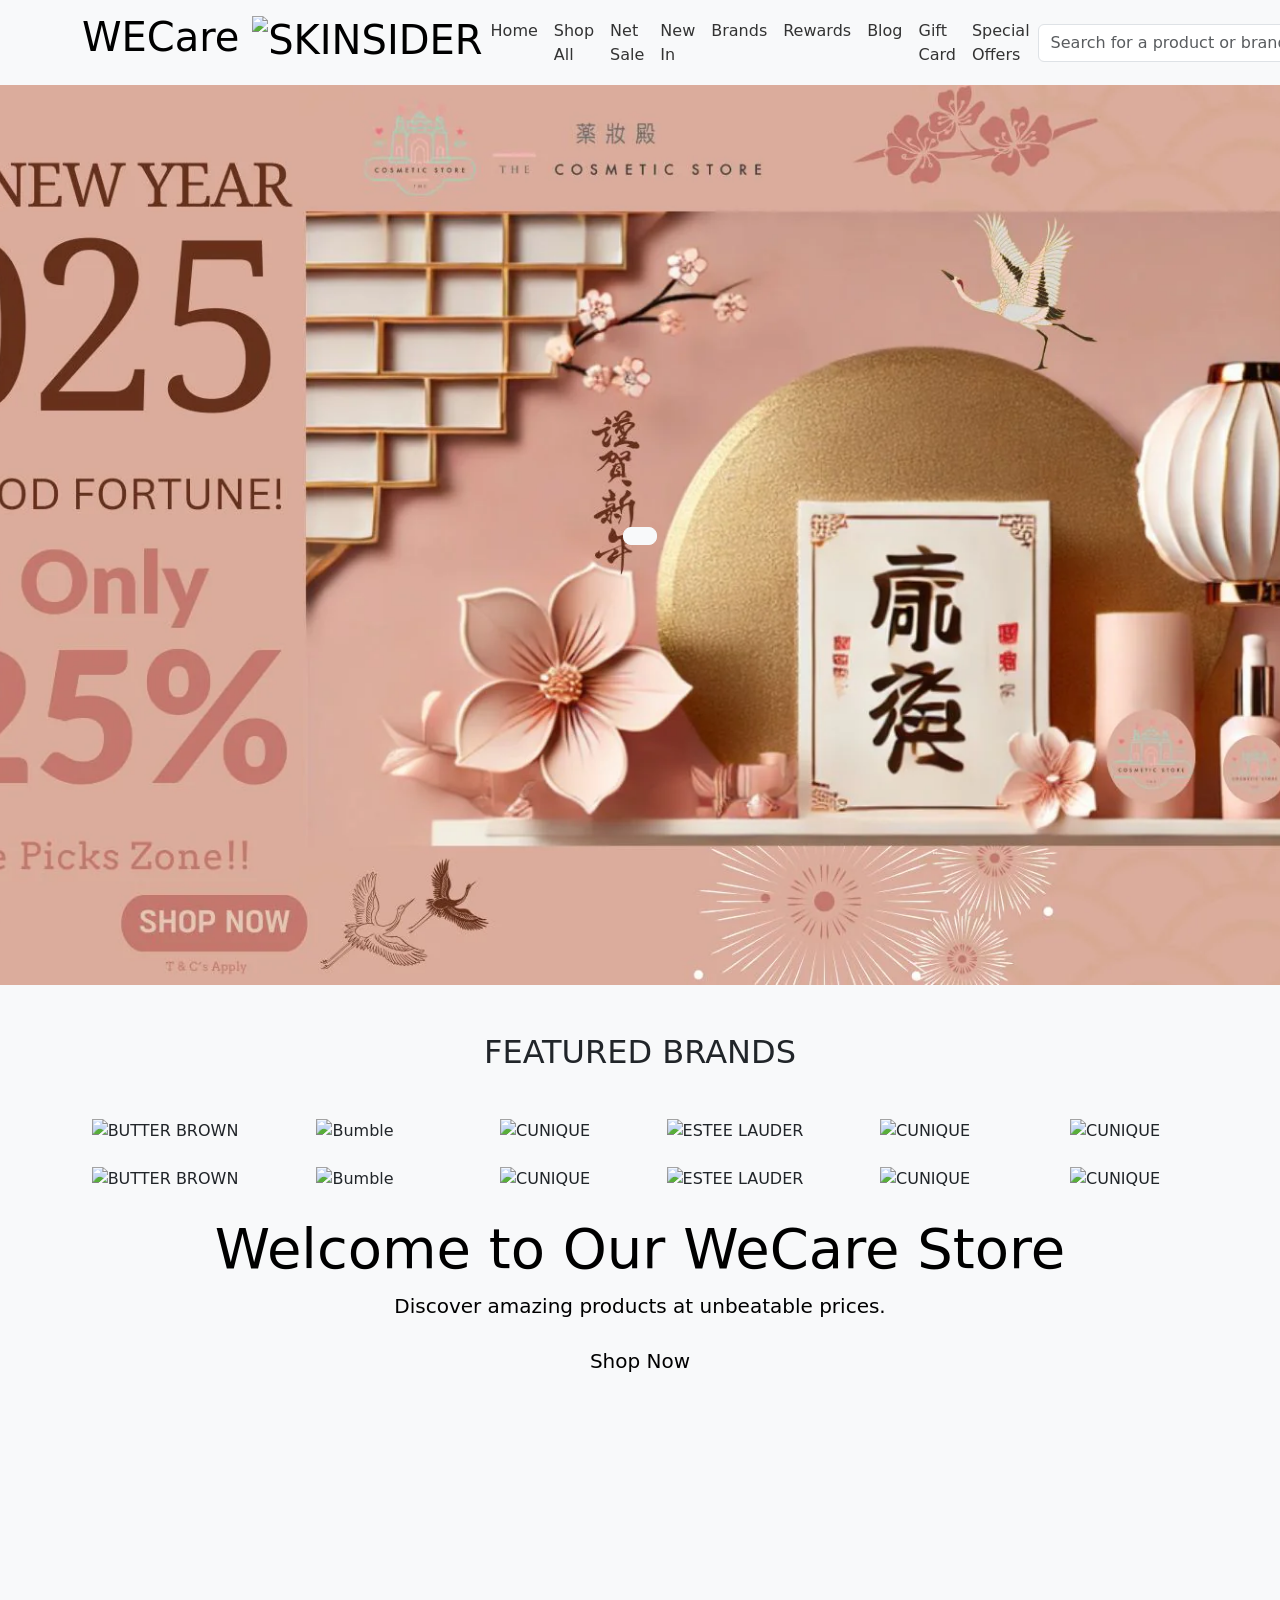
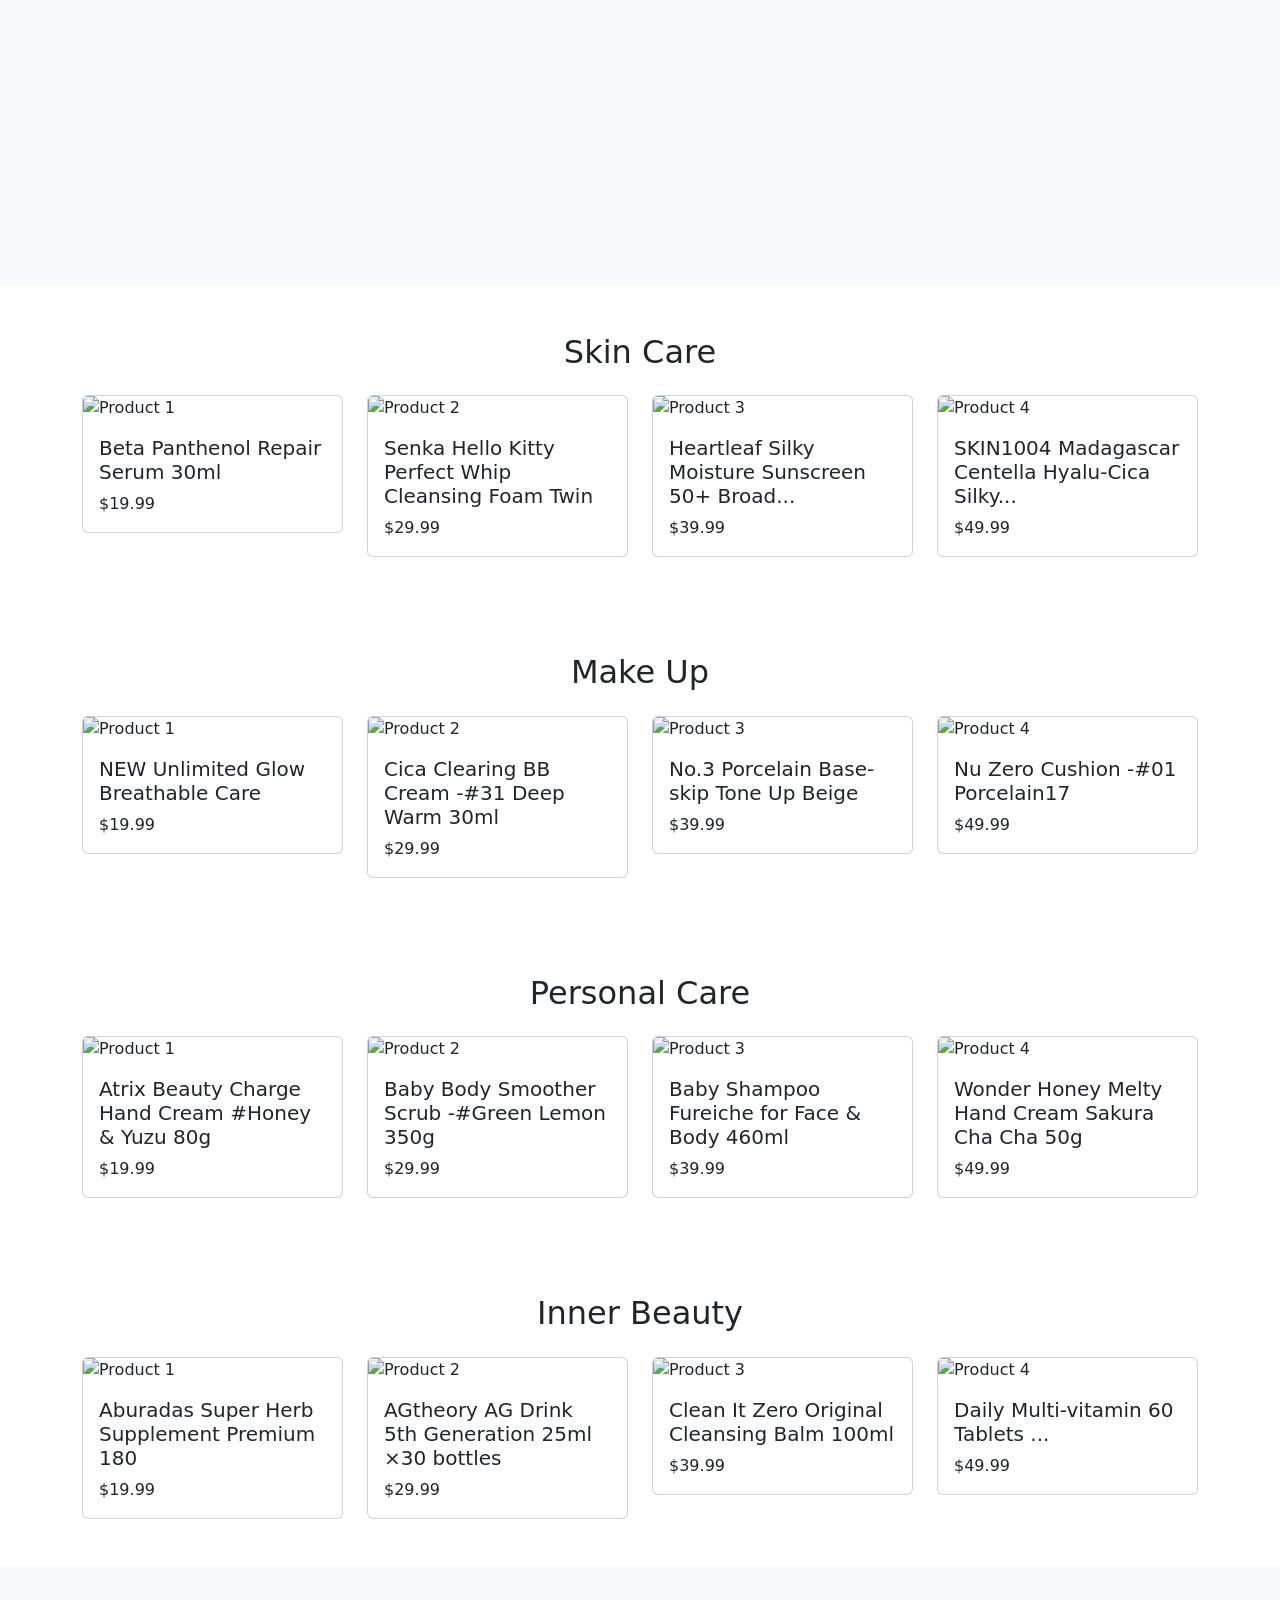
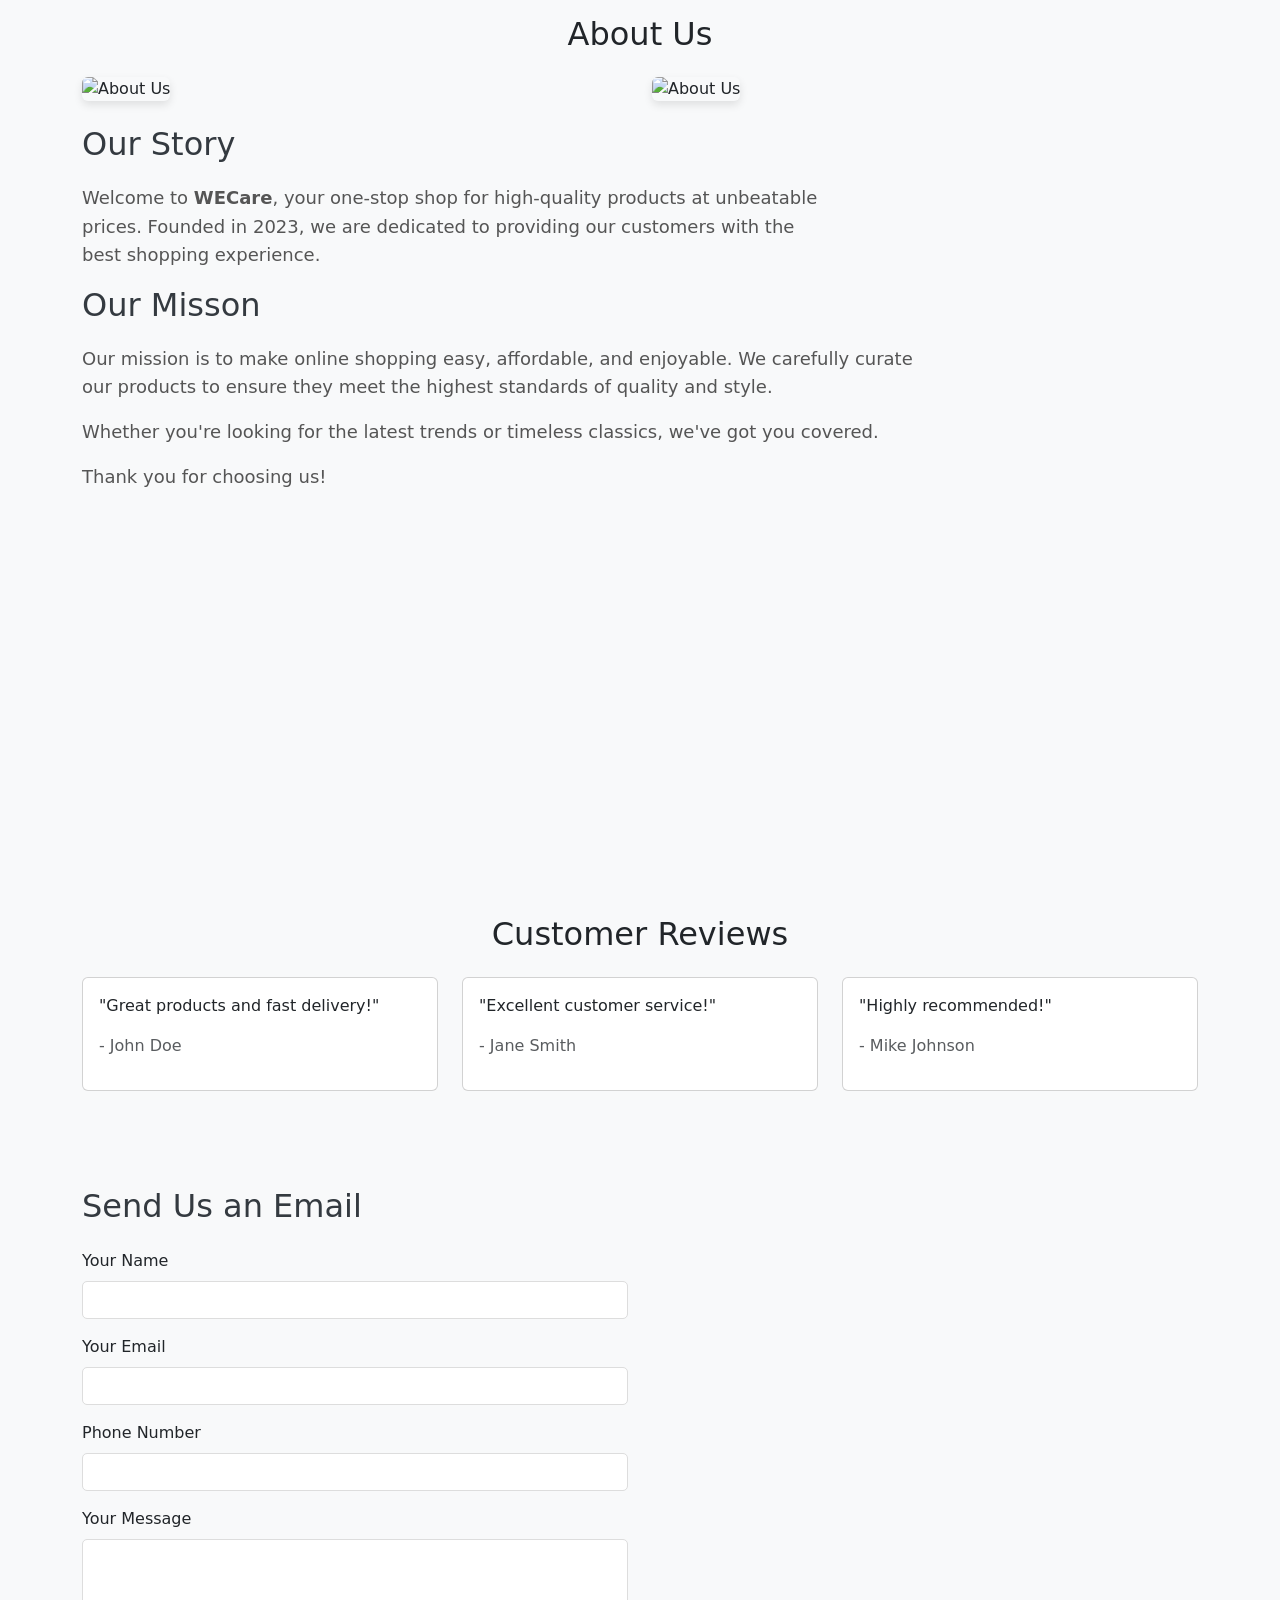
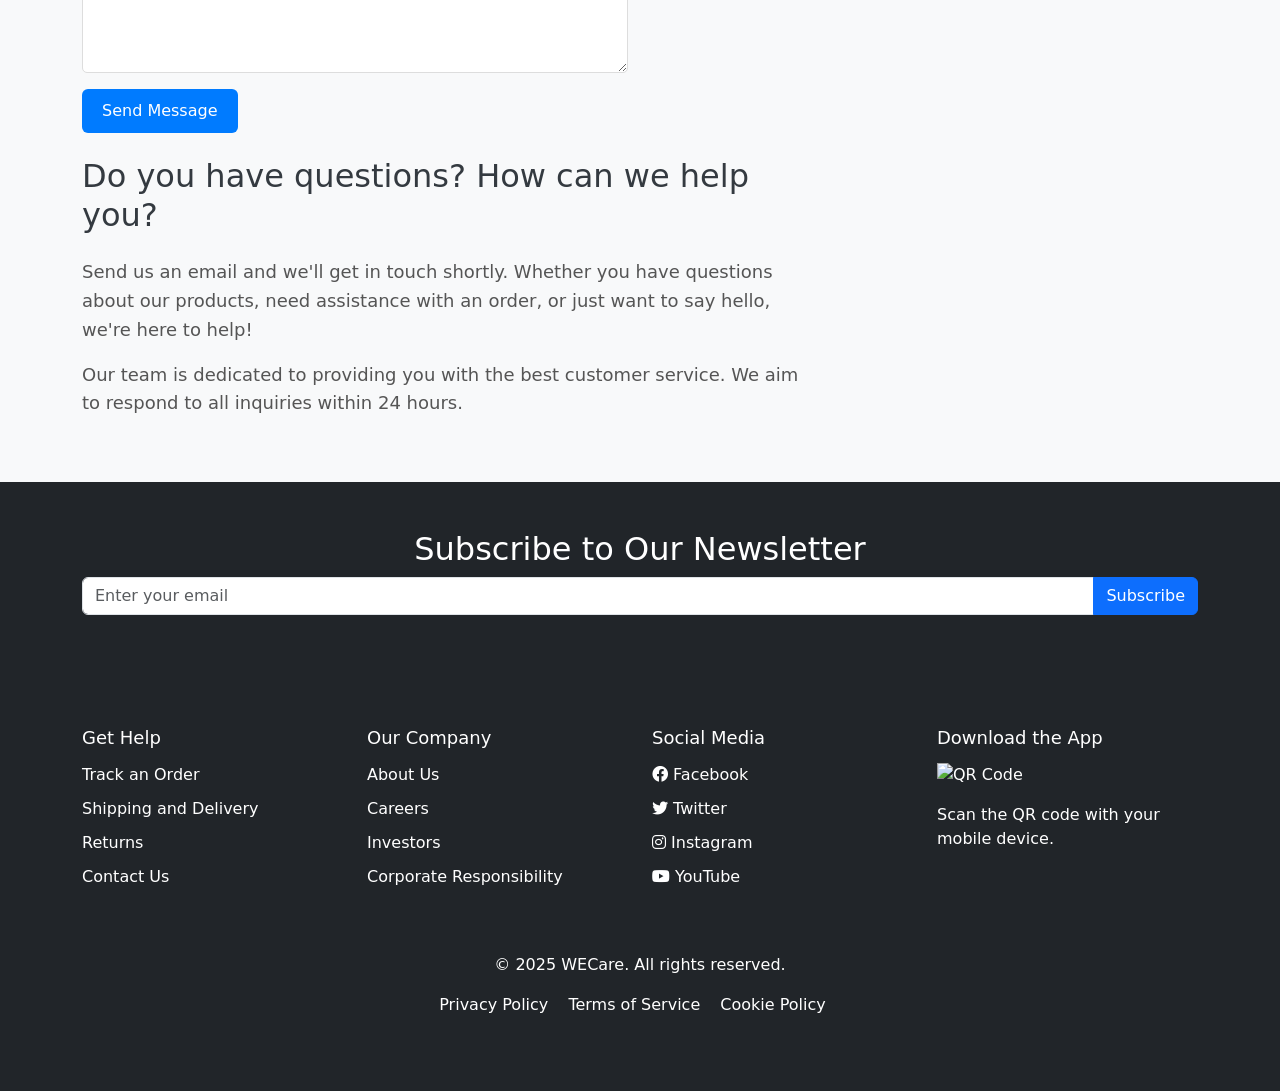
==== index.html @ 9895b782 "Bootsrap Practoce" ====
<!DOCTYPE html>
<html lang="en">
  <head>
    <meta charset="UTF-8" />
    <meta name="viewport" content="width=device-width, initial-scale=1.0" />
    <title>Home - WeCare</title>
    <!-- Bootstrap CSS -->
    <link
      href="https://cdn.jsdelivr.net/npm/bootstrap@5.3.0/dist/css/bootstrap.min.css"
      rel="stylesheet"
    />
    <link
      href="https://cdnjs.cloudflare.com/ajax/libs/font-awesome/6.0.0-beta3/css/all.min.css"
      rel="stylesheet"
    />
    <link rel="stylesheet" href="./CSS/style.css" />

    <!-- Facebook Metadata -->
    <meta property="og:title" content="WECare Website" />
    <meta
      property="og:description"
      content="Your one-stop shop for amazing products!"
    />
    <meta
      property="og:image"
      content="https://static.vecteezy.com/system/resources/previews/042/148/655/non_2x/facebook-logo-facebook-social-media-icon-free-png.png"
    />
    <meta
      property="og:url"
      content="https://www.facebook.com/share/1AniCqsj6q/?mibextid=wwXIfr"
    />
    <meta property="og:type" content="website" />

    <!-- Twitter Metadata -->
    <meta name="twitter:card" content="summary_large_image" />
    <meta name="twitter:title" content="WECare Website" />
    <meta
      name="twitter:description"
      content="Your one-stop shop for amazing products!"
    />
    <meta
      name="twitter:image"
      content="https://static.vecteezy.com/system/resources/previews/016/716/467/non_2x/twitter-icon-free-png.png"
    />
    <meta name="twitter:site" content="@YourTwitterHandle" />

    <!-- Telegram Metadata -->
    <meta name="telegram:title" content="WECare Website" />
    <meta
      name="telegram:description"
      content="Your one-stop shop for amazing products!"
    />
    <meta
      name="telegram:image"
      content="https://download.logo.wine/logo/Telegram_(software)/Telegram_(software)-Logo.wine.png"
    />

    <style>
      .brand-logo img{
        display: flex;
        justify-content: center;
        align-items: center;
        height: 100%;
      }
    
    </style>
  </head>

  <body>
    <!-- Navbar -->
    <nav class="navbar navbar-expand-lg navbar-light bg-light">
      <div class="container">
        <!-- Logo -->
        <a class="navbar-brand" href="./index.html">
          <h1>
            WECare
            <img
              src="https://png.pngtree.com/template/20191030/ourmid/pngtree-natural-treatment-beauty-logo-image_320310.jpg"
              alt="SKINSIDER"
              height="40"
            />
          </h1>
        </a>

        <!--  Button -->
        <button
          class="navbar-toggler"
          type="button"
          data-bs-toggle="collapse"
          data-bs-target="#navbarNav"
        >
          <span class="navbar-toggler-icon"></span>
        </button>

        <!-- Nav Links and Search Bar -->
        <div class="collapse navbar-collapse" id="navbarNav">
          <ul class="navbar-nav me-auto">
            <li class="nav-item">
              <a class="nav-link" href="/index.html">Home</a>
            </li>
            <li class="nav-item">
              <a class="nav-link" href="./HTML/products.html">Shop All</a>
            </li>
            <li class="nav-item">
              <a class="nav-link" href="#">Net Sale</a>
            </li>
            <li class="nav-item">
              <a class="nav-link" href="#">New In</a>
            </li>
            <li class="nav-item">
              <a class="nav-link" href="#">Brands</a>
            </li>
            <li class="nav-item">
              <a class="nav-link" href="#">Rewards</a>
            </li>
            <li class="nav-item">
              <a class="nav-link" href="#">Blog</a>
            </li>
            <li class="nav-item">
              <a class="nav-link" href="#">Gift Card</a>
            </li>
            <li class="nav-item">
              <a class="nav-link" href="#">Special Offers</a>
            </li>
          </ul>

          <!-- Search Bar -->
          <form class="d-flex">
            <input
              class="form-control me-2"
              type="search"
              placeholder="Search for a product or brand..."
              aria-label="Search"
            />
            <button class="btn btn-outline-success" type="submit">
              <i class="fas fa-search"></i>
            </button>
          </form>
        </div>
      </div>
    </nav>

    <!-- Hero Section -->
    <section class="hero">
      <!-- Hero Content -->
      <div class="hero-content text-white text-center">
        <a href="/HTML/products.html" class="btn btn-light btn-lg"></a>
      </div>
    </section>
    <section class="featured-brands py-5">
      <div class="container">
        <!-- Section brand -->
        <div class="text-center mb-5">
          <h2>FEATURED BRANDS</h2>
        </div>
  
        <!-- Brand Logos  -->
        <div class="row">
          <!-- Brand 1 -->
          <div class="col-md-2 mb-4">
            <div class="brand-logo">
              <img src="https://m.localised.com/est_bobbi_brown_e3df034dbc.jpg?v=1690234371" class="img-fluid" alt="BUTTER BROWN">
            </div>
          </div>
  
          <!-- Brand 2 -->
          <div class="col-md-2 mb-4">
            <div class="brand-logo">
              <img src="https://m.localised.com/est_bumble_2b59192ff2.jpg?v=1690234371" class="img-fluid" alt="Bumble">
            </div>
          </div>
  
          <!-- Brand 3 -->
          <div class="col-md-2 mb-4">
            <div class="brand-logo">
              <img src="https://m.localised.com/este_clinique_8c58004276.jpg?v=1690234371" class="img-fluid" alt="CUNIQUE">
            </div>
          </div>
  
          <!-- Brand 4 -->
          <div class="col-md-2 mb-4">
            <div class="brand-logo">
              <img src="https://m.localised.com/este_mac_06129e26b6.jpg?v=1690234371" class="img-fluid" alt="ESTEE LAUDER">
            </div>
          </div>
          <!-- Brand 3 -->
          <div class="col-md-2 mb-4">
            <div class="brand-logo">
              <img src="https://m.localised.com/este_clinique_8c58004276.jpg?v=1690234371" class="img-fluid" alt="CUNIQUE">
            </div>
          </div>
          <!-- Brand 3 -->
          <div class="col-md-2 mb-4">
            <div class="brand-logo">
              <img src="https://m.localised.com/este_clinique_8c58004276.jpg?v=1690234371" class="img-fluid" alt="CUNIQUE">
            </div>
          </div>
      </div>

      <div class="row">
        <!-- Brand 1 -->
        <div class="col-md-2 mb-4">
          <div class="brand-logo">
            <img src="https://m.localised.com/est_bobbi_brown_e3df034dbc.jpg?v=1690234371" class="img-fluid" alt="BUTTER BROWN">
          </div>
        </div>

        <!-- Brand 2 -->
        <div class="col-md-2 mb-4">
          <div class="brand-logo">
            <img src="https://m.localised.com/est_bumble_2b59192ff2.jpg?v=1690234371" class="img-fluid" alt="Bumble">
          </div>
        </div>

        <!-- Brand 3 -->
        <div class="col-md-2 mb-4">
          <div class="brand-logo">
            <img src="https://m.localised.com/este_clinique_8c58004276.jpg?v=1690234371" class="img-fluid" alt="CUNIQUE">
          </div>
        </div>

        <!-- Brand 4 -->
        <div class="col-md-2 mb-4">
          <div class="brand-logo">
            <img src="https://m.localised.com/este_mac_06129e26b6.jpg?v=1690234371" class="img-fluid" alt="ESTEE LAUDER">
          </div>
        </div>
        
        <!-- Brand 3 -->
        <div class="col-md-2 mb-4">
          <div class="brand-logo">
            <img src="https://m.localised.com/este_clinique_8c58004276.jpg?v=1690234371" class="img-fluid" alt="CUNIQUE">
          </div>
        </div>
        <!-- Brand 3 -->
        <div class="col-md-2 mb-4">
          <div class="brand-logo">
            <img src="https://m.localised.com/este_clinique_8c58004276.jpg?v=1690234371" class="img-fluid" alt="CUNIQUE">
          </div>
        </div>
    </div>
    <div class="hero-content text-black text-center">
      <h1 class="display-4">Welcome to Our WeCare Store</h1>
      <p class="lead">Discover amazing products at unbeatable prices.</p>
      <a href="/HTML/products.html" class="btn btn-light btn-lg">Shop Now</a>
    </div>
      
    </section>
    <!-- Featured Products -->
    <section class="featured-products py-5">
      <div class="container">
        <h2 class="text-center mb-4">Skin Care</h2>
        <div class="row">
          <div class="col-md-3">
            <div class="card">
              <img
                src="https://thecosmeticstore.co.nz/cdn/shop/files/The-Cosmetic-Store-NZ-139---BETA-PANTHENOL-REPAIR-SERUM_large.jpg?v=1719035503"
                class="card-img-top"
                alt="Product 1"
              />
              <div class="card-body">
                <h5 class="card-title">Beta Panthenol Repair Serum 30ml</h5>
                <p class="card-text">$19.99</p>
              </div>
            </div>
          </div>
          <div class="col-md-3">
            <div class="card">
              <img
                src="https://thecosmeticstore.co.nz/cdn/shop/files/The-Cosmetic-Store-NZ-100--Goodal-Green-Tangerine-Vita-C-Dark-Spot-Care-Cream-50ml_large.jpg?v=1719023002"
                class="card-img-top"
                alt="Product 2"
              />
              <div class="card-body">
                <h5 class="card-title">
                  Senka Hello Kitty Perfect Whip Cleansing Foam Twin
                </h5>
                <p class="card-text">$29.99</p>
              </div>
            </div>
          </div>
          <div class="col-md-3">
            <div class="card">
              <img
                src="https://thecosmeticstore.co.nz/cdn/shop/files/The-Cosmetic-Store-nz-34--ANUA-HEARTLEAF-SILKY-MOISTURE-SUNSCREEN-50ml.jpg?v=1731467934"
                class="card-img-top"
                alt="Product 3"
              />
              <div class="card-body">
                <h5 class="card-title">
                  Heartleaf Silky Moisture Sunscreen 50+ Broad...
                </h5>
                <p class="card-text">$39.99</p>
              </div>
            </div>
          </div>
          <div class="col-md-3">
            <div class="card">
              <img
                src="https://thecosmeticstore.co.nz/cdn/shop/files/The-Cosmetic-Store-nz-95--SKIN1004-Madagascar-Centella-Hyalu-Cica-Silky-Fit-Sun-Stick-SPF50--Broad-Spectrum.jpg?v=1729773699"
                class="card-img-top"
                alt="Product 4"
              />
              <div class="card-body">
                <h5 class="card-title">
                  SKIN1004 Madagascar Centella Hyalu-Cica Silky...
                </h5>
                <p class="card-text">$49.99</p>
              </div>
            </div>
          </div>
        </div>
      </div>
    </section>

    <section class="featured-products py-5">
      <div class="container">
        <h2 class="text-center mb-4">Make Up</h2>
        <div class="row">
          <div class="col-md-3">
            <div class="card">
              <img
                src="https://thecosmeticstore.co.nz/cdn/shop/products/NEW-Unlimited-Glow.jpg?v=1657879408"
                class="card-img-top"
                alt="Product 1"
              />
              <div class="card-body">
                <h5 class="card-title">NEW Unlimited Glow Breathable Care</h5>
                <p class="card-text">$19.99</p>
              </div>
            </div>
          </div>
          <div class="col-md-3">
            <div class="card">
              <img
                src="https://thecosmeticstore.co.nz/cdn/shop/files/TheCosmeticStorenz_25_.PURITOSEOULCICACLEARINGBBCREAM-_31DEEPWARM.jpg?v=1728972206"
                class="card-img-top"
                alt="Product 2"
              />
              <div class="card-body">
                <h5 class="card-title">
                  Cica Clearing BB Cream -#31 Deep Warm 30ml
                </h5>
                <p class="card-text">$29.99</p>
              </div>
            </div>
          </div>
          <div class="col-md-3">
            <div class="card">
              <img
                src="https://thecosmeticstore.co.nz/cdn/shop/products/the-cosmetic-store-nzNUMBUZIN-No-3-Porcelain-Base-skip-Tone-Up-Beige.jpg?v=1709883410"
                class="card-img-top"
                alt="Product 3"
              />
              <div class="card-body">
                <h5 class="card-title">
                  No.3 Porcelain Base-skip Tone Up Beige
                </h5>
                <p class="card-text">$39.99</p>
              </div>
            </div>
          </div>
          <div class="col-md-3">
            <div class="card">
              <img
                src="https://thecosmeticstore.co.nz/cdn/shop/files/thecosmeticstorenzrom_ndNUZEROCUSHION_PINKBASE_02PURE21.jpg?v=1698646600"
                class="card-img-top"
                alt="Product 4"
              />
              <div class="card-body">
                <h5 class="card-title">Nu Zero Cushion -#01 Porcelain17</h5>
                <p class="card-text">$49.99</p>
              </div>
            </div>
          </div>
        </div>
      </div>
    </section>

    <section class="featured-products py-5">
      <div class="container">
        <h2 class="text-center mb-4">Personal Care</h2>
        <div class="row">
          <div class="col-md-3">
            <div class="card">
              <img
                src="https://thecosmeticstore.co.nz/cdn/shop/products/atrix-beauty-charge-hand-cream-honey-and-yuzu-80g-kao-the-cosmetic-store-new-zealand.jpg?v=1657196968"
                class="card-img-top"
                alt="Product 1"
              />
              <div class="card-body">
                <h5 class="card-title">
                  Atrix Beauty Charge Hand Cream #Honey & Yuzu 80g
                </h5>
                <p class="card-text">$19.99</p>
              </div>
            </div>
          </div>
          <div class="col-md-3">
            <div class="card">
              <img
                src="https://thecosmeticstore.co.nz/cdn/shop/products/oh-baby-body-smoother-green-lemon-house-of-rose-the-cosmetic-store-new-zealand-1.jpg?v=1657202666"
                class="card-img-top"
                alt="Product 2"
              />
              <div class="card-body">
                <h5 class="card-title">
                  Baby Body Smoother Scrub -#Green Lemon 350g
                </h5>
                <p class="card-text">$29.99</p>
              </div>
            </div>
          </div>
          <div class="col-md-3">
            <div class="card">
              <img
                src="https://thecosmeticstore.co.nz/cdn/shop/products/baby-shampoo-freiche-for-face-and-body-mama-and-kids-the-cosmetic-store-new-zealand.jpg?v=1666898544"
                class="card-img-top"
                alt="Product 3"
              />
              <div class="card-body">
                <h5 class="card-title">
                  Baby Shampoo Fureiche for Face & Body 460ml
                </h5>
                <p class="card-text">$39.99</p>
              </div>
            </div>
          </div>
          <div class="col-md-3">
            <div class="card">
              <img
                src="https://thecosmeticstore.co.nz/cdn/shop/products/the-cosmetic-store-nz-Wonder-Honey-Melty-Hand-Cream-Sakura-Cha-Cha-50g.jpg?v=1707710779"
                class="card-img-top"
                alt="Product 4"
              />
              <div class="card-body">
                <h5 class="card-title">
                  Wonder Honey Melty Hand Cream Sakura Cha Cha 50g
                </h5>
                <p class="card-text">$49.99</p>
              </div>
            </div>
          </div>
        </div>
      </div>
    </section>

    <section class="featured-products py-5">
      <div class="container">
        <h2 class="text-center mb-4">Inner Beauty</h2>
        <div class="row">
          <div class="col-md-3">
            <div class="card">
              <img
                src="https://thecosmeticstore.co.nz/cdn/shop/files/TheCosmeticStorenz_98_.DOKKANABURADASSUPERHERBSUPPLEMENTPREMIUM.jpg?v=1723010594"
                class="card-img-top"
                alt="Product 1"
              />
              <div class="card-body">
                <h5 class="card-title">
                  Aburadas Super Herb Supplement Premium 180
                </h5>
                <p class="card-text">$19.99</p>
              </div>
            </div>
          </div>
          <div class="col-md-3">
            <div class="card">
              <img
                src="https://thecosmeticstore.co.nz/cdn/shop/products/AXXZIA-AG-THEORY-AG-Drink-X-the-cosmetic-store-nz--2.jpg?v=1687852552"
                class="card-img-top"
                alt="Product 2"
              />
              <div class="card-body">
                <h5 class="card-title">
                  AGtheory AG Drink 5th Generation 25ml ×30 bottles
                </h5>
                <p class="card-text">$29.99</p>
              </div>
            </div>
          </div>
          <div class="col-md-3">
            <div class="card">
              <img
                src="https://thecosmeticstore.co.nz/cdn/shop/products/clean-it-zero-original-cleansing-balm-100ml-banila-co-the-cosmetic-store-new-zealand-1.jpg?v=1657198031"
                class="card-img-top"
                alt="Product 3"
              />
              <div class="card-body">
                <h5 class="card-title">
                  Clean It Zero Original Cleansing Balm 100ml
                </h5>
                <p class="card-text">$39.99</p>
              </div>
            </div>
          </div>
          <div class="col-md-3">
            <div class="card">
              <img
                src="https://thecosmeticstore.co.nz/cdn/shop/products/daily-multi-vitamin-60-tablets-dhc-the-cosmetic-store-new-zealand-1.jpg?v=1657198370"
                class="card-img-top"
                alt="Product 4"
              />
              <div class="card-body">
                <h5 class="card-title">Daily Multi-vitamin 60 Tablets ...</h5>
                <p class="card-text">$49.99</p>
              </div>
            </div>
          </div>
        </div>
      </div>
    </section>

    <!-- About Us Section -->
    <section class="about py-5">
      <div class="container">
        <h2 class="text-center mb-4">About Us</h2>
        <div class="row align-items-center">
          <!-- Image Column -->
          <div class="col-md-6 mb-4">
            <img
              src="https://www.drrachelho.com/wp-content/uploads/2023/09/korea-daiso.jpg"
              class="img-fluid rounded"
              alt="About Us"
            />
          </div>
          <div class="col-md-6 mb-4">
            <img
              src="https://i.ytimg.com/vi/gg926KMFMlI/hq720.jpg?sqp=-oaymwEhCK4FEIIDSFryq4qpAxMIARUAAAAAGAElAADIQj0AgKJD&rs=AOn4CLC5VZXuc0BQeCLzGh3IOd2r3Peq7Q"
              class="img-fluid rounded"
              alt="About Us"
            />
          </div>
          <!-- Description Column -->
          <div class="col-md-8">
            <h3>Our Story</h3>
            <p>
              Welcome to <strong>WECare</strong>, your one-stop shop for
              high-quality products at unbeatable prices. Founded in 2023, we
              are dedicated to providing our customers with the best shopping
              experience.
            </p>
          </div>
          <div class="col-md-9">
            <h3>Our Misson</h3>
            <p>
              Our mission is to make online shopping easy, affordable, and
              enjoyable. We carefully curate our products to ensure they meet
              the highest standards of quality and style.
            </p>
            <p>
              Whether you're looking for the latest trends or timeless classics,
              we've got you covered.
            </p>
            <p>Thank you for choosing us!</p>
          </div>
        </div>
      </div>
    </section>

    <!-- Customer Reviews -->
    <section class="reviews bg-light py-5">
      <div class="container">
        <h2 class="text-center mb-4">Customer Reviews</h2>
        <div class="row">
          <div class="col-md-4">
            <div class="card">
              <div class="card-body">
                <p class="card-text">"Great products and fast delivery!"</p>
                <p class="text-muted">- John Doe</p>
              </div>
            </div>
          </div>
          <div class="col-md-4">
            <div class="card">
              <div class="card-body">
                <p class="card-text">"Excellent customer service!"</p>
                <p class="text-muted">- Jane Smith</p>
              </div>
            </div>
          </div>
          <div class="col-md-4">
            <div class="card">
              <div class="card-body">
                <p class="card-text">"Highly recommended!"</p>
                <p class="text-muted">- Mike Johnson</p>
              </div>
            </div>
          </div>
        </div>
      </div>
    </section>

    <!-- Contact Us Section -->
    <section class="contact py-5">
      <div class="container">
        <div class="row">
          <!-- Contact Form Column -->
          <div class="col-md-6">
            <h2 class="mb-4">Send Us an Email</h2>
            <form>
              <div class="mb-3">
                <label for="name" class="form-label">Your Name</label>
                <input type="text" class="form-control" id="name" required />
              </div>
              <div class="mb-3">
                <label for="email" class="form-label">Your Email</label>
                <input type="email" class="form-control" id="email" required />
              </div>
              <div class="mb-3">
                <label for="phone" class="form-label">Phone Number</label>
                <input type="tel" class="form-control" id="phone" />
              </div>
              <div class="mb-3">
                <label for="message" class="form-label">Your Message</label>
                <textarea
                  class="form-control"
                  id="message"
                  rows="5"
                  required
                ></textarea>
              </div>
              <button type="submit" class="btn btn-primary">
                Send Message
              </button>
            </form>
          </div>

          <!-- Description Column -->
          <div class="col-md-8">
            <br />
            <h2 class="mb-4">Do you have questions? How can we help you?</h2>
            <p>
              Send us an email and we'll get in touch shortly. Whether you have
              questions about our products, need assistance with an order, or
              just want to say hello, we're here to help!
            </p>
            <p>
              Our team is dedicated to providing you with the best customer
              service. We aim to respond to all inquiries within 24 hours.
            </p>
          </div>
        </div>
      </div>
    </section>

    <!-- Subscription -->
    <section class="newsletter bg-dark text-white text-center py-5">
      <div class="container">
        <h2>Subscribe to Our Newsletter</h2>
        <form>
          <div class="input-group mb-3">
            <input
              type="email"
              class="form-control"
              placeholder="Enter your email"
            />
            <button class="btn btn-primary" type="submit">Subscribe</button>
          </div>
        </form>
      </div>
    </section>

    <!-- Footer -->
    <footer class="footer bg-dark text-white py-5">
      <div class="container">
        <div class="row">
          <!-- Get Help Column -->
          <div class="col-md-3 mb-4">
            <h5>Get Help</h5>
            <ul class="list-unstyled">
              <li>
                <a href="#" class="text-white text-decoration-none"
                  >Track an Order</a
                >
              </li>
              <li>
                <a href="#" class="text-white text-decoration-none"
                  >Shipping and Delivery</a
                >
              </li>
              <li>
                <a href="#" class="text-white text-decoration-none">Returns</a>
              </li>
              <li>
                <a
                  href="./HTML/contact.html"
                  class="text-white text-decoration-none"
                  >Contact Us</a
                >
              </li>
            </ul>
          </div>

          <!-- Our Company -->
          <div class="col-md-3 mb-4">
            <h5>Our Company</h5>
            <ul class="list-unstyled">
              <li>
                <a
                  href="./HTML/about.html"
                  class="text-white text-decoration-none"
                  >About Us</a
                >
              </li>
              <li>
                <a href="#" class="text-white text-decoration-none">Careers</a>
              </li>
              <li>
                <a href="#" class="text-white text-decoration-none"
                  >Investors</a
                >
              </li>
              <li>
                <a href="#" class="text-white text-decoration-none"
                  >Corporate Responsibility</a
                >
              </li>
            </ul>
          </div>

          <!-- Social Media  -->
          <div class="col-md-3 mb-4">
            <h5>Social Media</h5>
            <ul class="list-unstyled">
              <li>
                <a href="#" class="text-white text-decoration-none"
                  ><i class="fab fa-facebook"></i> Facebook</a
                >
              </li>
              <li>
                <a href="#" class="text-white text-decoration-none"
                  ><i class="fab fa-twitter"></i> Twitter</a
                >
              </li>
              <li>
                <a href="#" class="text-white text-decoration-none"
                  ><i class="fab fa-instagram"></i> Instagram</a
                >
              </li>
              <li>
                <a href="#" class="text-white text-decoration-none"
                  ><i class="fab fa-youtube"></i> YouTube</a
                >
              </li>
            </ul>
          </div>

          <!-- QR Code Column -->
          <div class="col-md-3 mb-4">
            <h5>Download the App</h5>
            <img
              src="https://qrcode.co.uk/themes/altum/assets/images/qr_code.svg"
              alt="QR Code"
              class="img-fluid mb-3"
            />
            <p>Scan the QR code with your mobile device.</p>
          </div>
        </div>

        <!-- Footer Bottom -->
        <div class="row mt-4">
          <div class="col-12 text-center">
            <p>&copy; 2025 WECare. All rights reserved.</p>
            <ul class="list-inline">
              <li class="list-inline-item">
                <a href="#" class="text-white text-decoration-none"
                  >Privacy Policy</a
                >
              </li>
              <li class="list-inline-item">
                <a href="#" class="text-white text-decoration-none"
                  >Terms of Service</a
                >
              </li>
              <li class="list-inline-item">
                <a href="#" class="text-white text-decoration-none"
                  >Cookie Policy</a
                >
              </li>
            </ul>
          </div>
        </div>
      </div>
    </footer>

    <script src="https://cdn.jsdelivr.net/npm/bootstrap@5.3.0/dist/js/bootstrap.bundle.min.js"></script>
  </body>
</html>
---- CSS/style.css ----
.hero {
  position: relative;
  height: 100vh;
  display: flex;
  align-items: center;
  justify-content: center;
  color: white;
  text-align: center;
}

.hero-container {
  width: 100%; 
  margin: 0 auto; 
  position: relative;
  z-index: 2; 
}

.hero::before {
  content: "";
  background-image: url("/IMAGE/image.png");
  background-size: cover;
  background-position: center;
  top: 0;
  position: absolute;
  left: 10%;
  width: 100%;
  height: 100%;
  top: 0;
  left: 0;
  width: 100%;
  height: 100%;
  background-color: rgba(104, 86, 86, 0.5);
  z-index: 1;
}

.hero-content {
  z-index: 2;
  position: relative;
}

.hero1 h1 {
  font-size: 48px;
  margin-bottom: 20px;
  color: black;
}

.hero p {
  font-size: 24px;
  margin-bottom: 40px;
}

.featured-products .card,
.reviews .card {
  transition: transform 0.3s;
}

.featured-products .card:hover,
.reviews .card:hover {
  transform: scale(1.05);
}

.newsletter {
  background-color: #343a40;
  padding: 60px 0;
}

footer {
  background-color: #343a40;
  padding: 20px 0;
}

.about {
  background-color: #f8f9fa;
  padding: 60px 0;
  height: 100vh;
}

.about img {
  width: 100%;
  height: 100%;
  border-radius: 10px;
  box-shadow: 0 4px 8px rgba(0, 0, 0, 0.1);
}

.about h3 {
  font-size: 32px;
  margin-bottom: 20px;
  color: #343a40;
}

.about p {
  font-size: 18px;
  line-height: 1.6;
  color: #555;
}

.footer {
  background-color: #343a40;
  color: white;
}

.footer h5 {
  font-size: 18px;
  margin-bottom: 15px;
}

.footer ul {
  padding-left: 0;
}

.footer ul li {
  margin-bottom: 10px;
}

.footer ul li a {
  color: white;
  text-decoration: none;
}

.footer ul li a:hover {
  color: #007bff;
}

.footer .list-unstyled .social-icons {
  width: 100px;
  height: 100px;
}
.footer .list-inline {
  padding-left: 0;
}

.footer .list-inline-item {
  margin-right: 15px;
}

.footer .list-inline-item a {
  color: white;
  text-decoration: none;
}

.footer ul li a:hover {
  color: #007bff;
}
.footer .list-inline-item a:hover {
  color: #007bff; 
}
.footer img {
  width: 100px;
  height: 100px;
  margin-bottom: 20px;
}

.footer .list-unstyled a:hover {
  color: #007bff;
  text-decoration: underline;
}

.contact {
  background-color: #f8f9fa;
  padding: 60px 0;
}

.contact h2 {
  font-size: 32px;
  margin-bottom: 20px;
  color: #343a40;
}

.contact p {
  font-size: 18px;
  line-height: 1.6;
  color: #555;
}

.contact .form-control {
  border-radius: 5px;
  border: 1px solid #ddd;
}

.contact .form-control:focus {
  border-color: #007bff;
  box-shadow: 0 0 5px rgba(0, 123, 255, 0.5);
}

.contact .btn-primary {
  background-color: #007bff;
  border: none;
  padding: 10px 20px;
  font-size: 16px;
}

.contact .btn-primary:hover {
  background-color: #0056b3;
}


.navbar {
      background-color: #fff; 
      box-shadow: 0 2px 4px rgba(0, 0, 0, 0.1); 
    }
    
    .navbar-brand img {
      height: 40px; 
    }
    
    .navbar .form-control {
      width: 300px; 
    }
    
    .navbar .btn-outline-success {
      border-color: #28a745; 
      color: #28a745; 
    }
    
    .navbar .btn-outline-success:hover {
      background-color: #28a745; 
      color: #fff; 
    }
    
    .navbar .nav-link {
      color: #333; 
      font-weight: 500; 
    }
    
    .navbar .nav-link:hover {
      color: #007bff; 
    }

    .featured-brands {
      background-color: #f8f9fa; 
      padding: 60px 0; 
      width: 100%;
      height: 100vh;
    }
    
    .featured-brands h2 {
      font-size: 32px; 
      margin-bottom: 20px; 
      text-transform: uppercase; 
    }
    
    .brand-logo {
      transition: transform 0.3s ease;
      display: flex;
      justify-content: center;
      align-items: center;
      height: 100%;
    }
    
    .brand-logo:hover {
      transform: scale(1.1); 
    }
    
    .brand-logo img {
      max-width: 100%; 
      height: auto; 

    }
    
    @media (max-width: 992px) {
      .navbar .form-control {
        width: 100%; 
      }
    
      .navbar .navbar-nav {
        margin-top: 10px; 
      }
    }

    @media (max-width: 768px) {
      .about h3 {
        font-size: 28px;
      }
    
      .about p {
        font-size: 16px;
      }
    }
    
    @media (max-width: 576px) {
      .hero h1 {
        font-size: 32px;
      }
    
      .hero p {
        font-size: 16px;
      }
    
      .featured-products .card,
      .reviews .card {
        margin-bottom: 20px;
      }
    
      .newsletter h2 {
        font-size: 24px;
      }
    
      .newsletter .input-group {
        flex-direction: column;
      }
    
      .newsletter .input-group .btn {
        margin-top: 10px;
      }
    }
    
    @media (max-width: 768px) {
      .hero {
        padding: 40px 0;
      }
    
      .featured-products .card,
      .reviews .card {
        margin-bottom: 20px;
      }
    
      .newsletter {
        padding: 40px 0;
      }
    }
    
    @media (max-width: 992px) {
      .hero h1 {
        font-size: 40px;
      }
    
      .hero p {
        font-size: 20px;
      }
    
      .featured-products .card,
      .reviews .card {
        margin-bottom: 20px;
      }
    }
    
    @media (max-width: 1200px) {
      .hero h1 {
        font-size: 48px;
      }
    
      .hero p {
        font-size: 24px;
      }
    }

    @media (max-width: 768px) {
      .contact h2 {
        font-size: 28px;
      }
    
      .contact p {
        font-size: 16px;
      }
    }
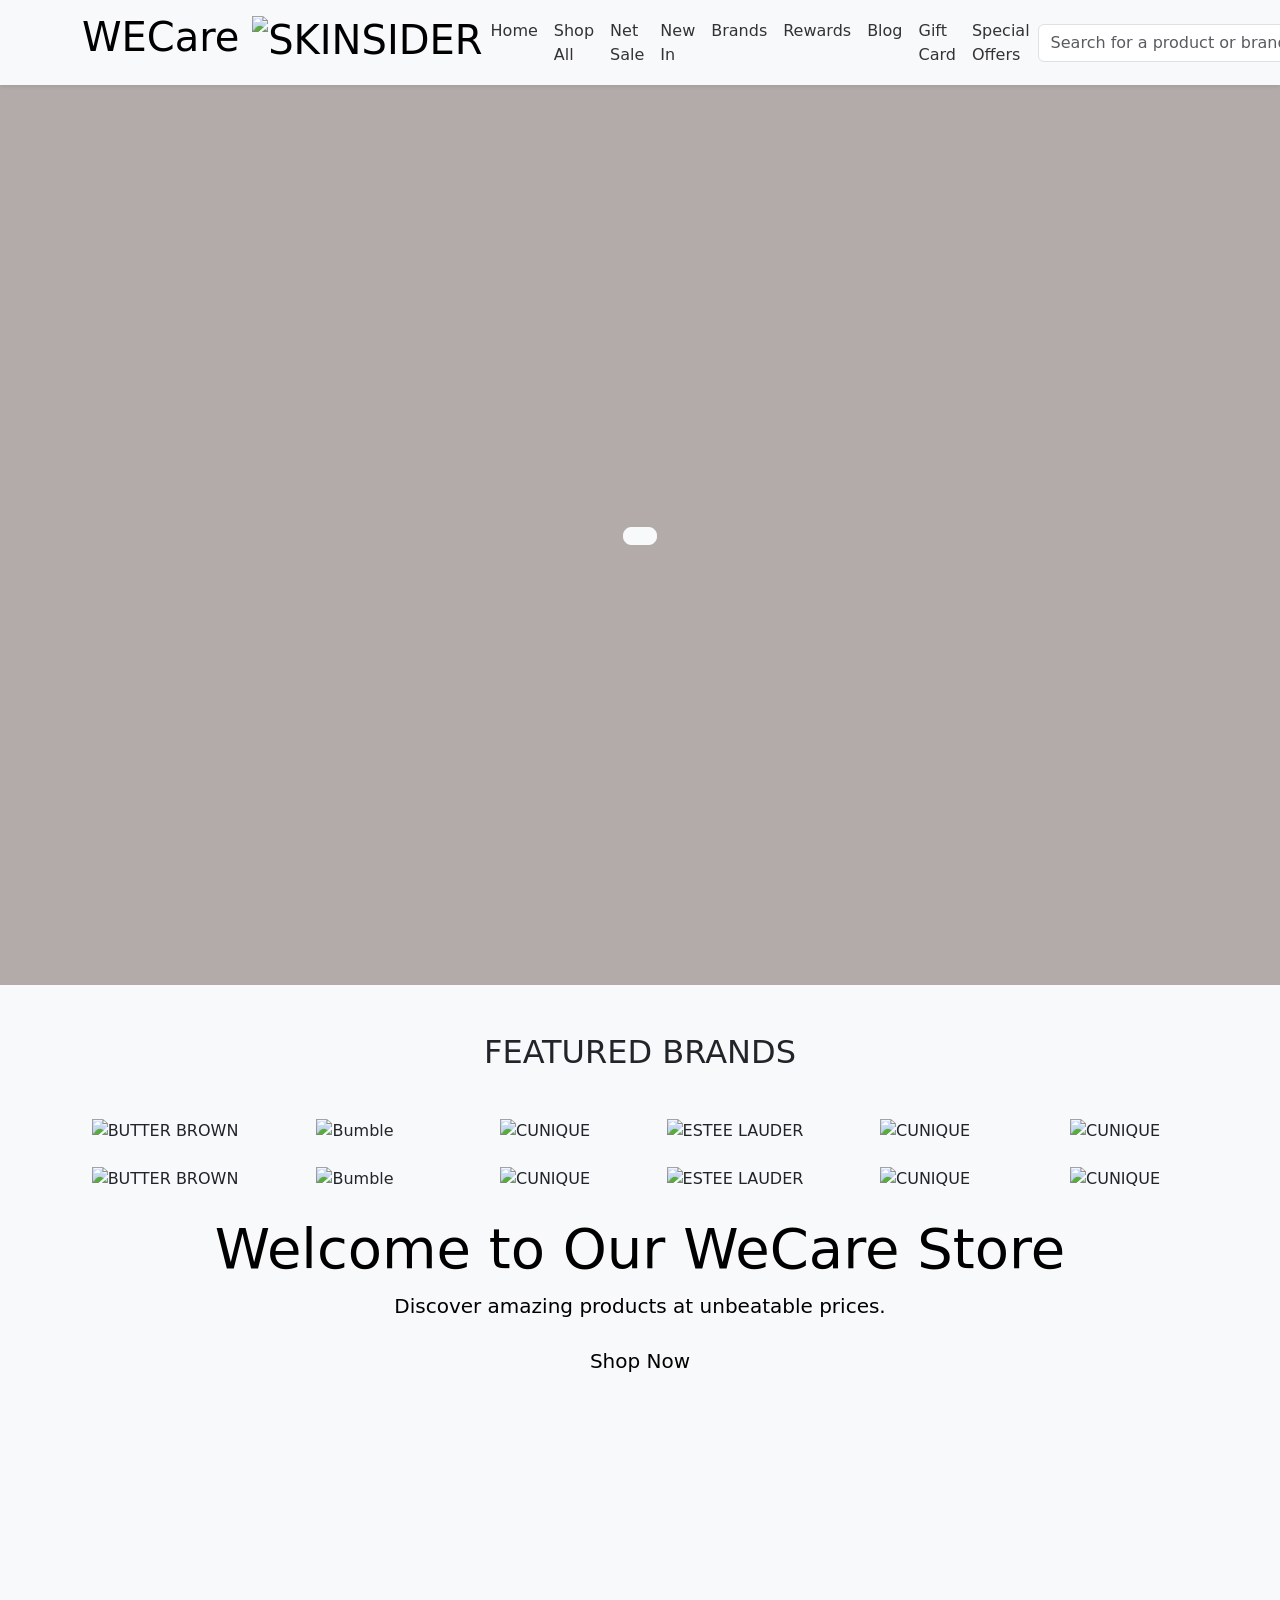
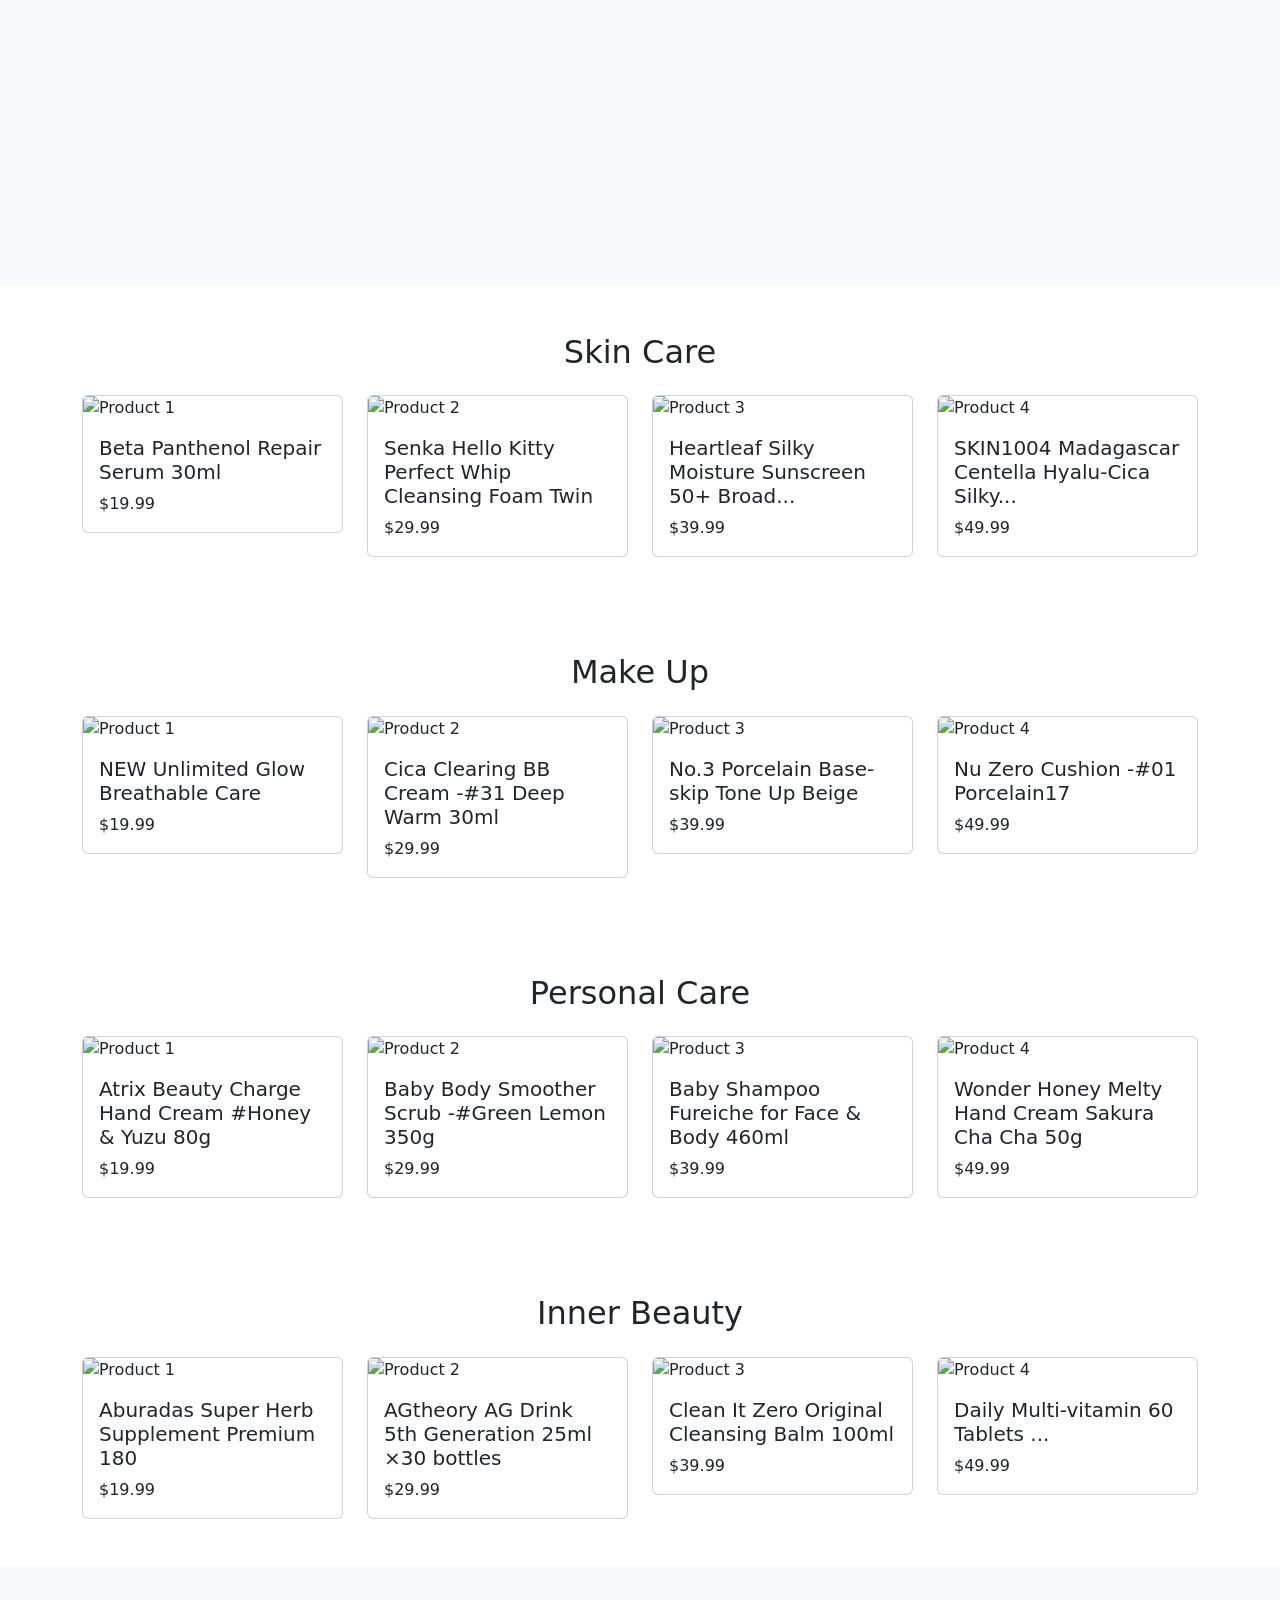
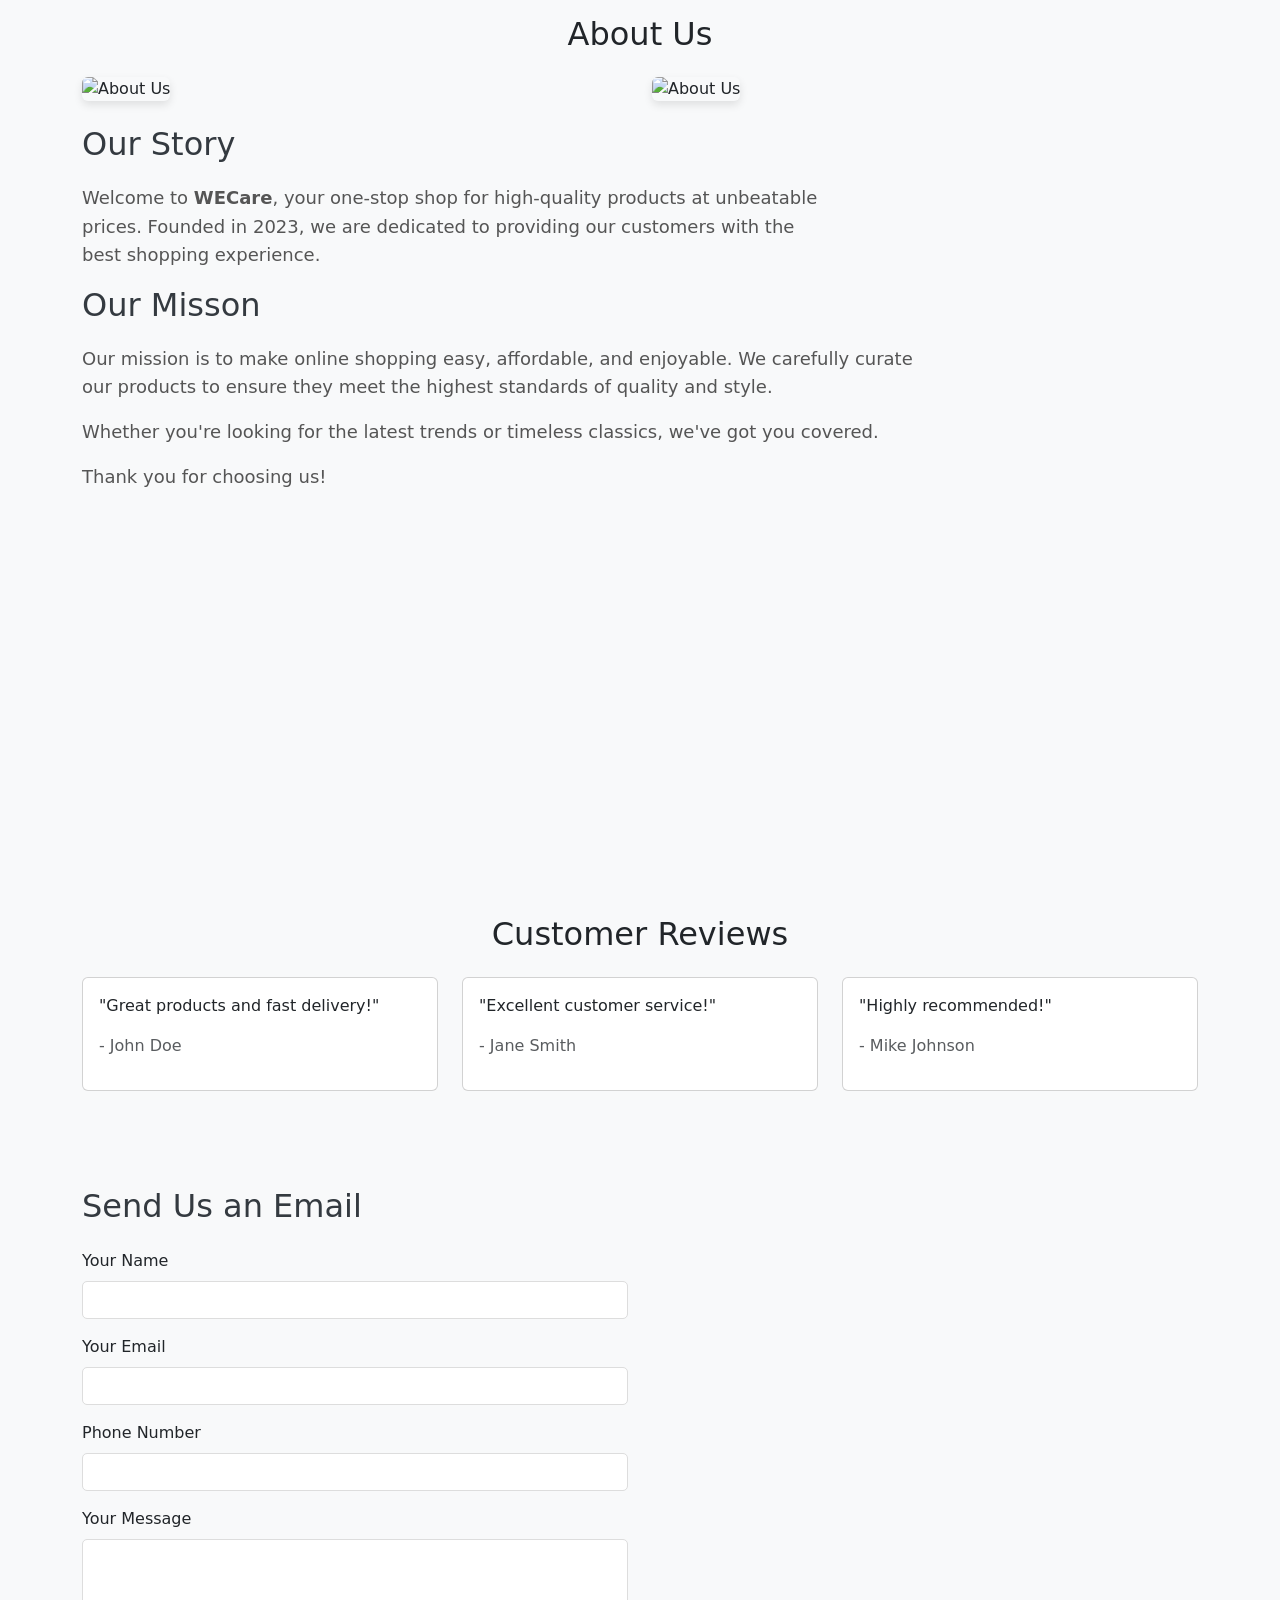
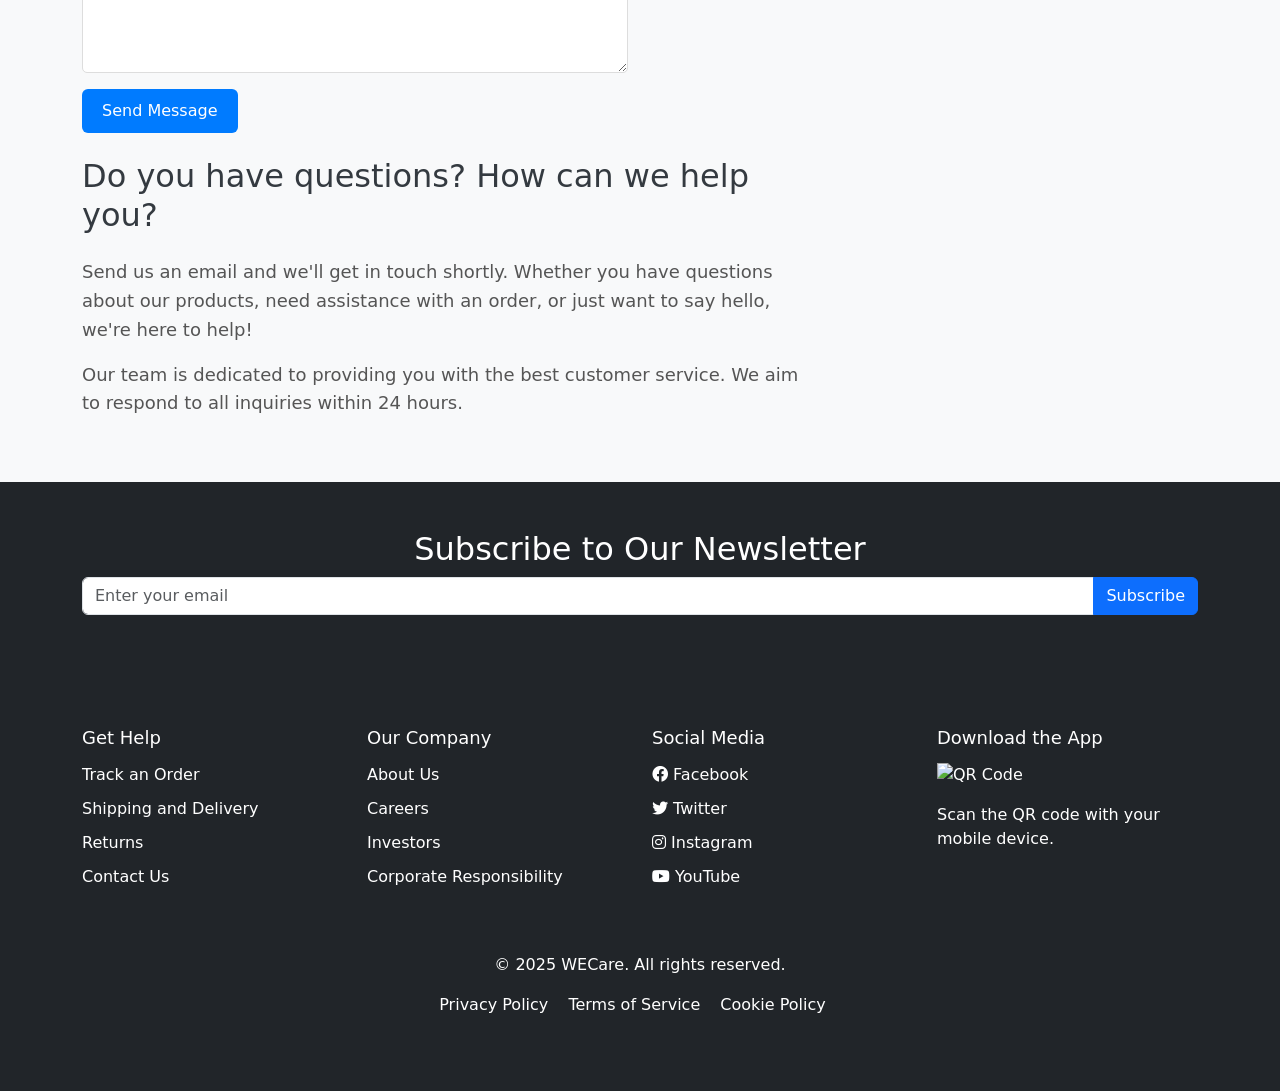
==== commit da73cf74: "update" ====
--- a/index.html
+++ b/index.html
@@ -242,7 +242,7 @@
     <div class="hero-content text-black text-center">
       <h1 class="display-4">Welcome to Our WeCare Store</h1>
       <p class="lead">Discover amazing products at unbeatable prices.</p>
-      <a href="/HTML/products.html" class="btn btn-light btn-lg">Shop Now</a>
+      <a href="./HTML/products.html" class="btn btn-light btn-lg">Shop Now</a>
     </div>
       
     </section>
--- a/CSS/style.css
+++ b/CSS/style.css
@@ -17,7 +17,7 @@
 
 .hero::before {
   content: "";
-  background-image: url("/IMAGE/image.png");
+  background-image: url("https://thecosmeticstore.co.nz/cdn/shop/files/3_0cff88a8-4f3a-420b-a2e2-7dd9f2a8b0c7_2000x.jpg?v=1736240649");
   background-size: cover;
   background-position: center;
   top: 0;
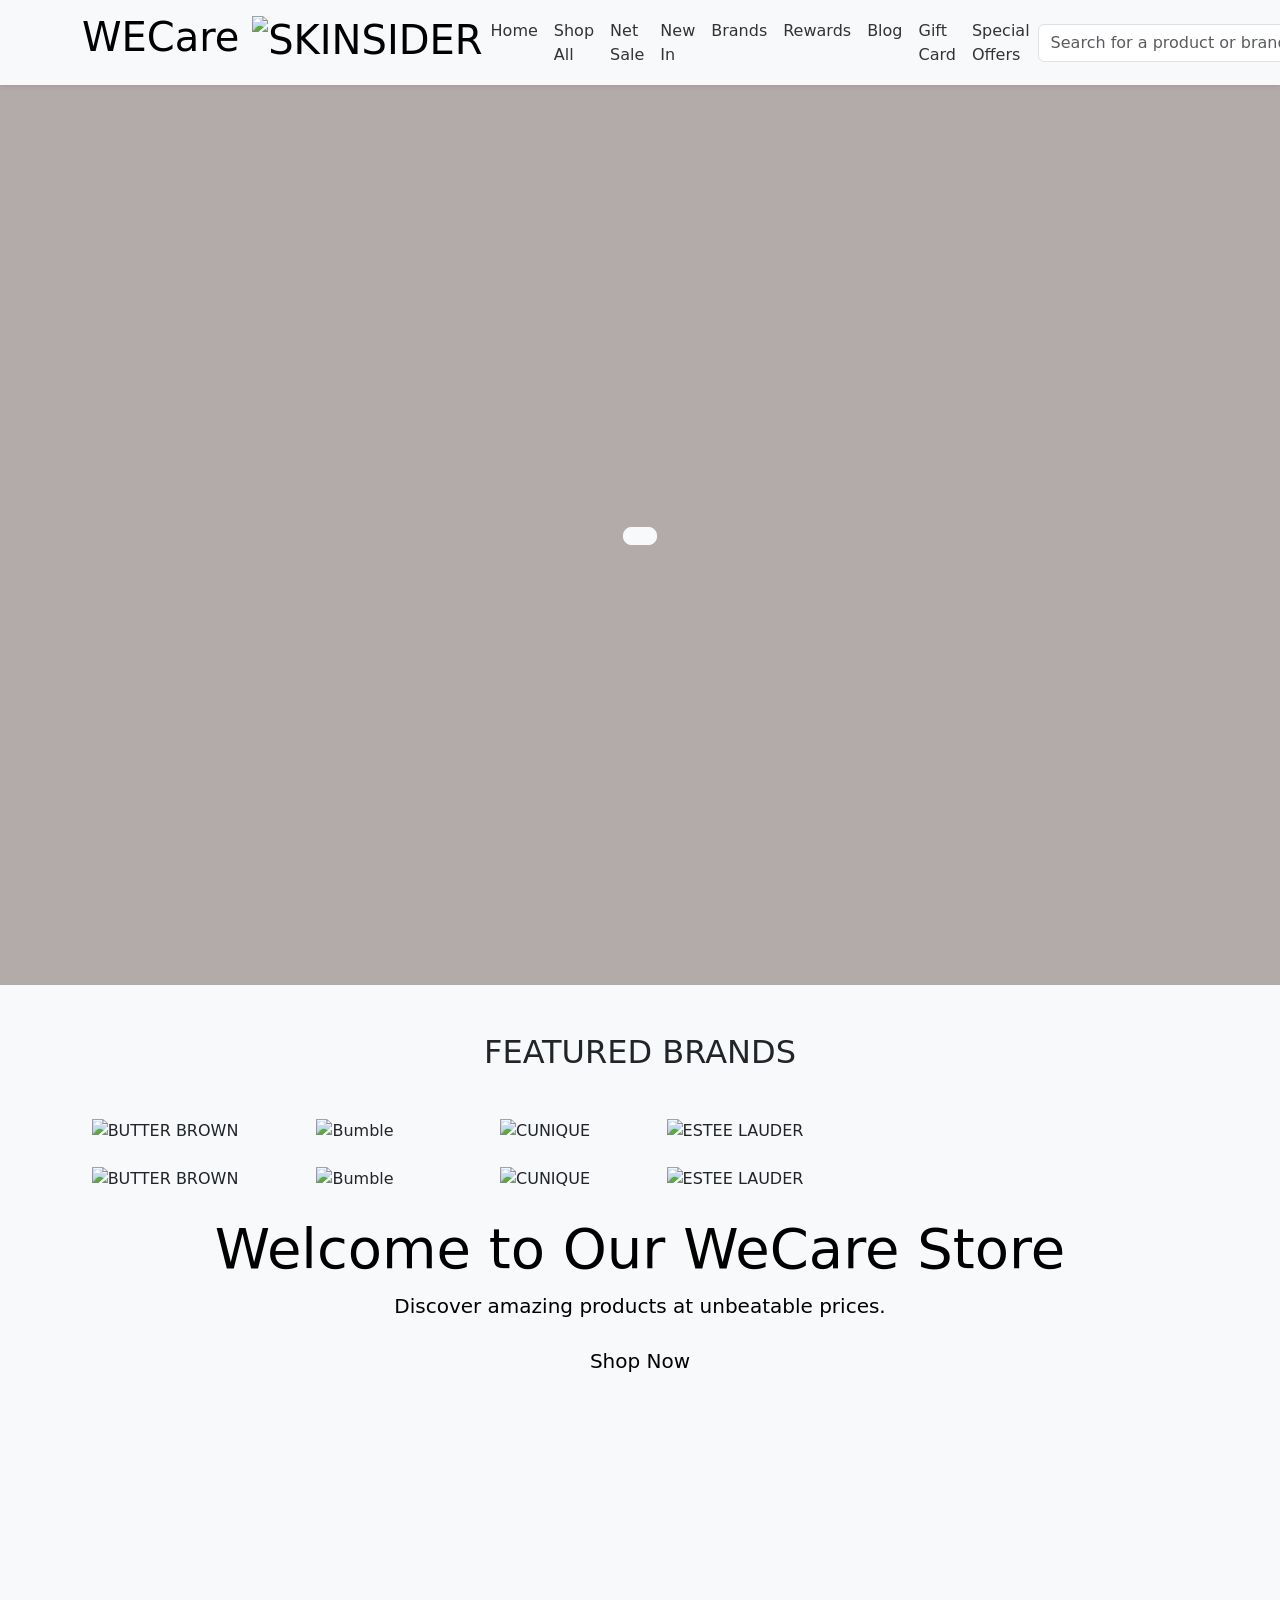
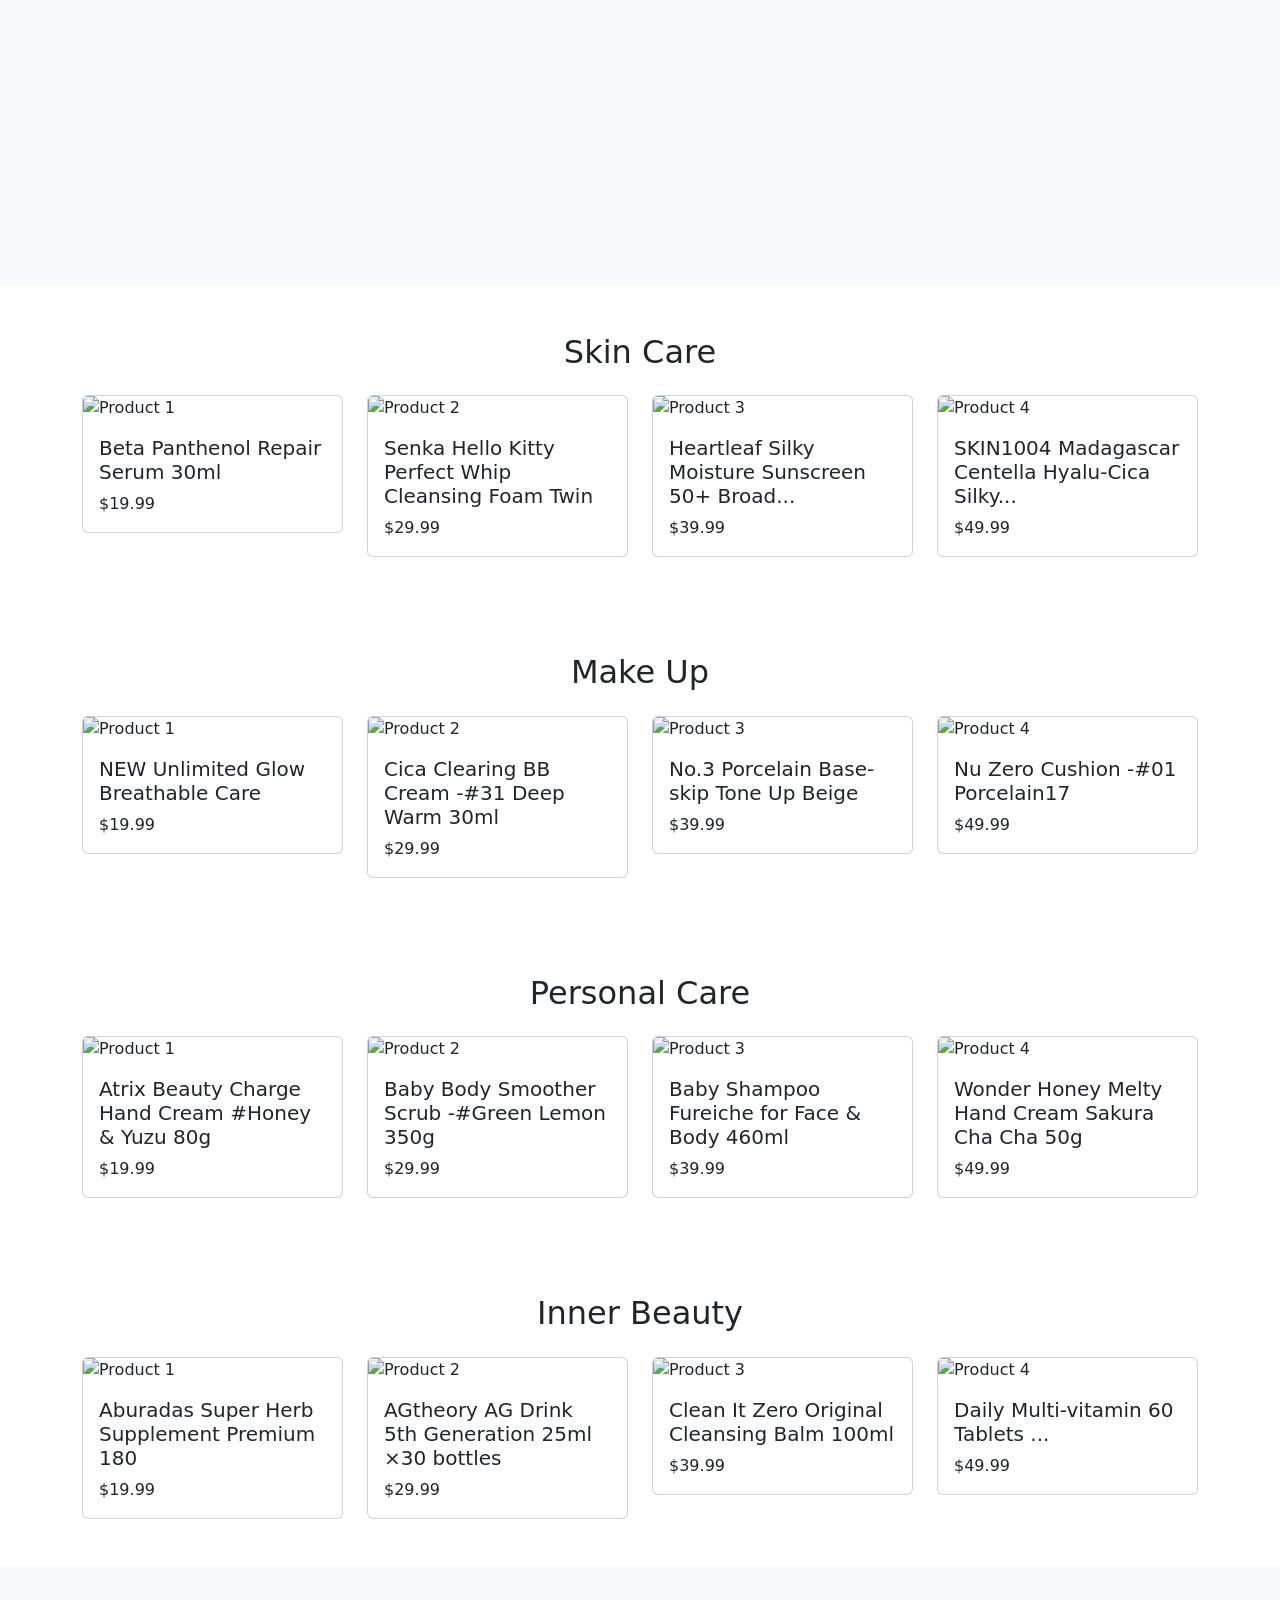
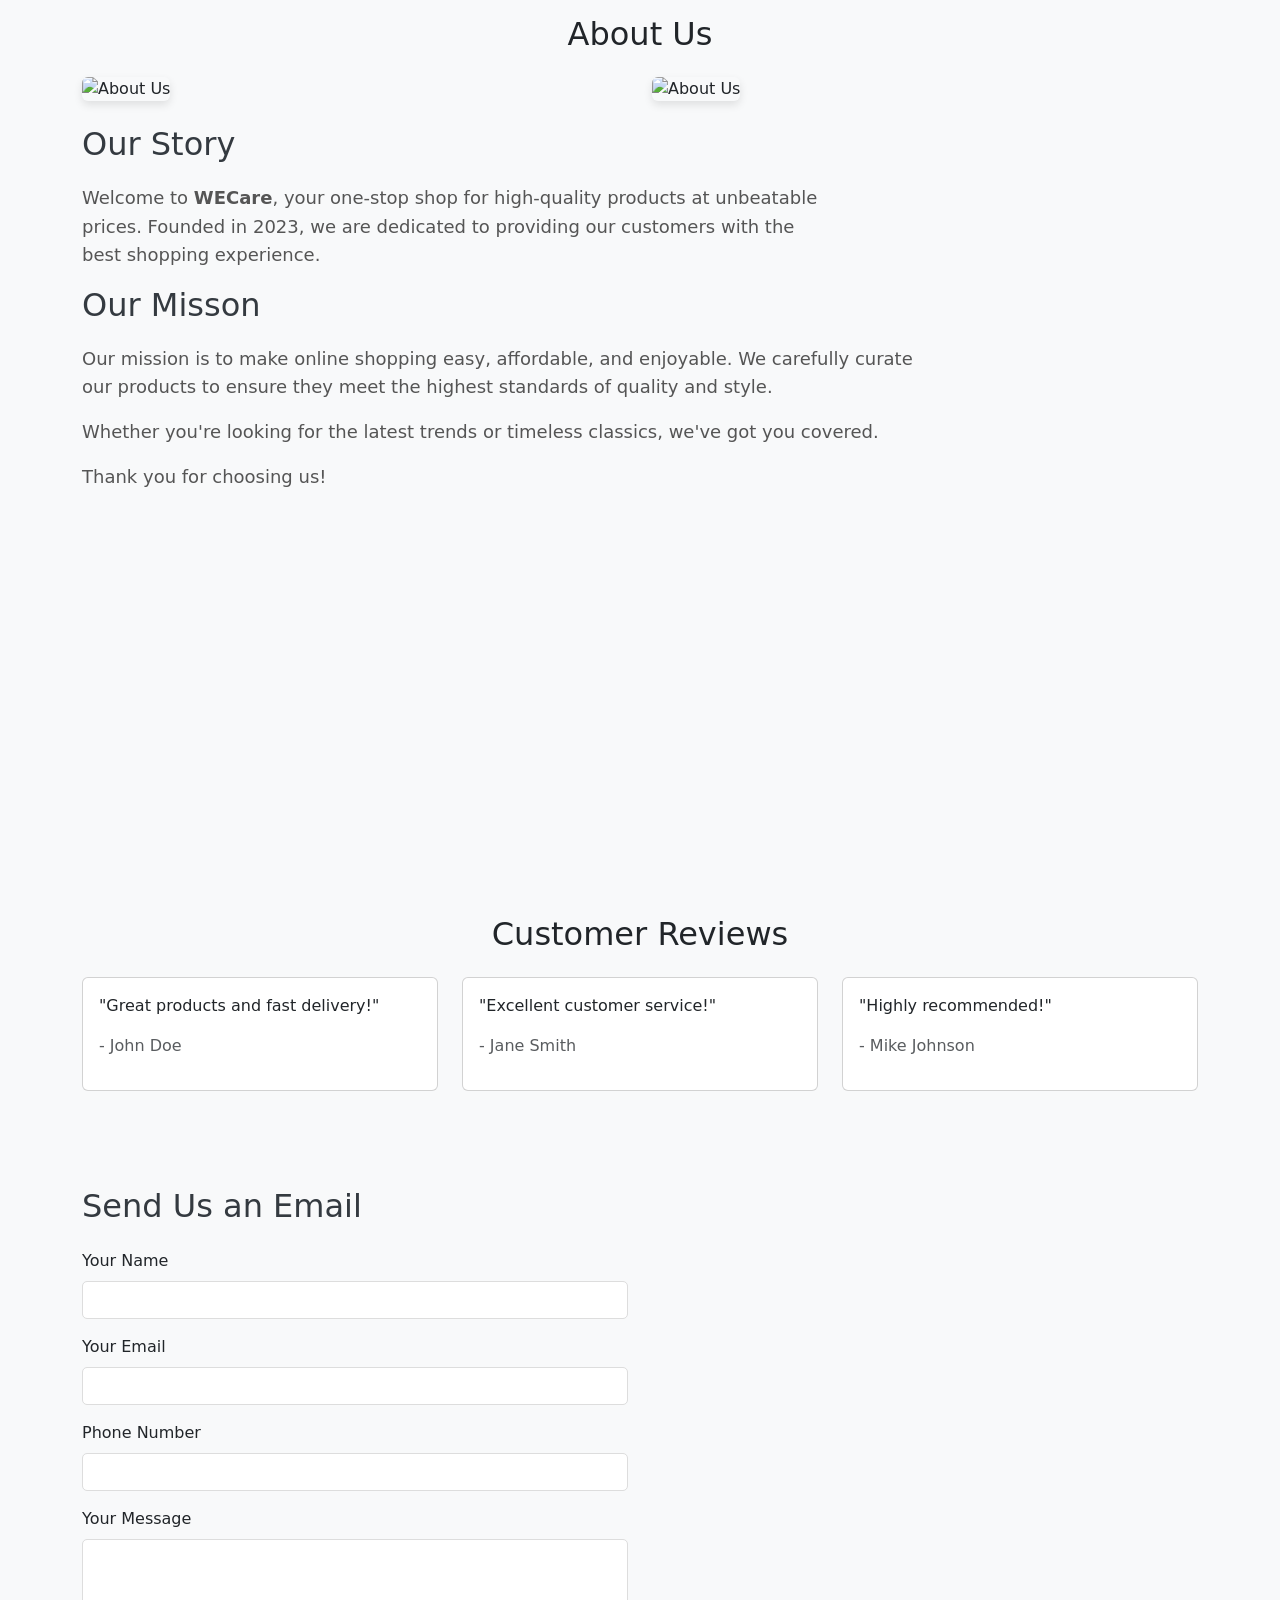
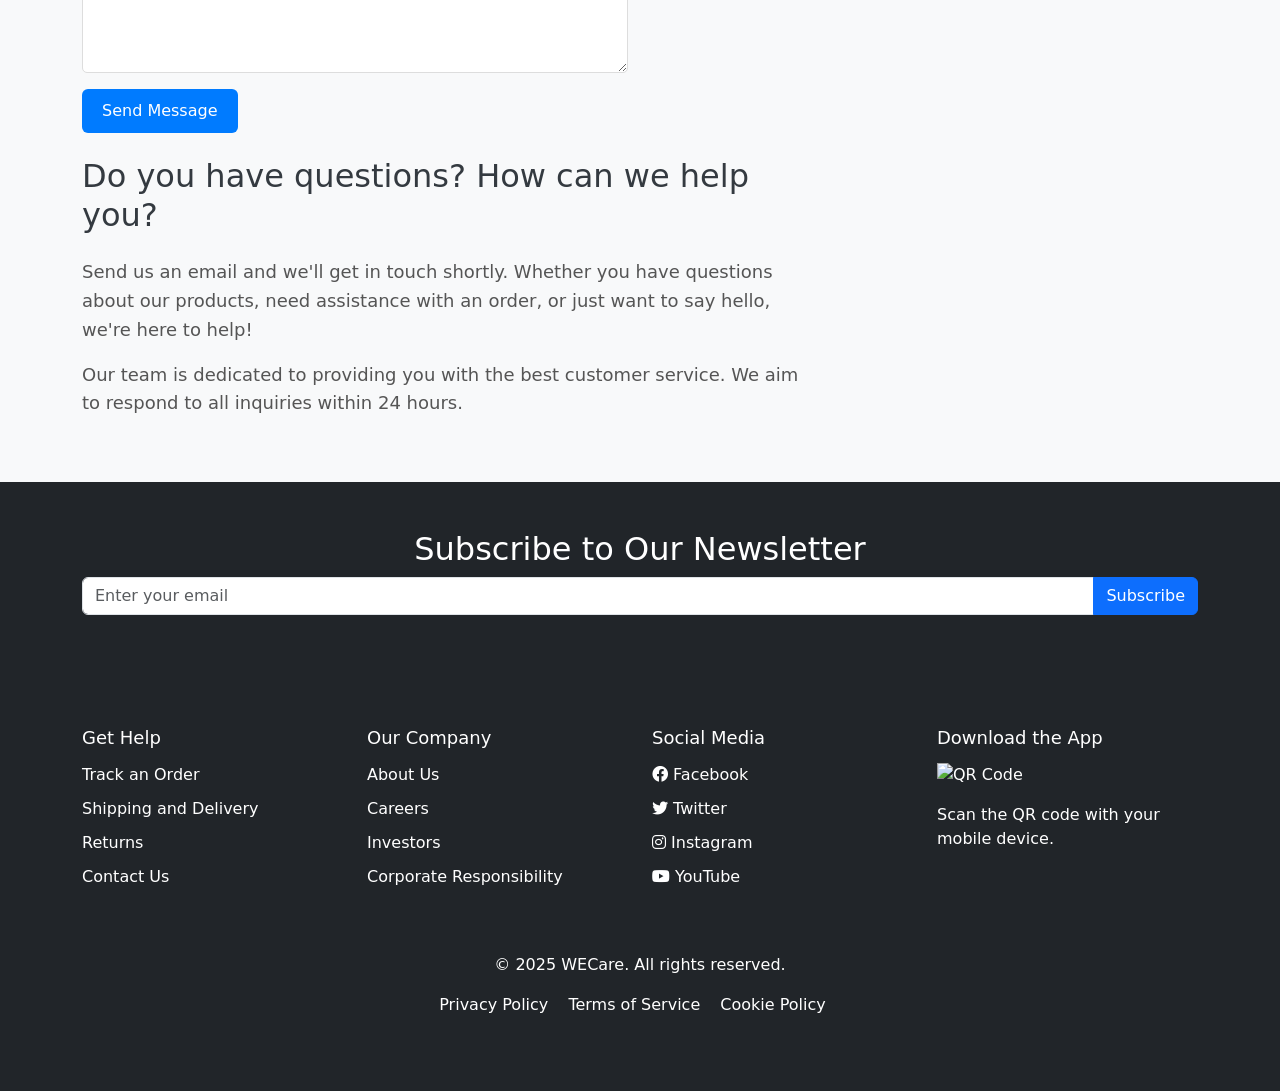
==== commit c2954b71: "push3" ====
--- a/index.html
+++ b/index.html
@@ -183,18 +183,7 @@
               <img src="https://m.localised.com/este_mac_06129e26b6.jpg?v=1690234371" class="img-fluid" alt="ESTEE LAUDER">
             </div>
           </div>
-          <!-- Brand 3 -->
-          <div class="col-md-2 mb-4">
-            <div class="brand-logo">
-              <img src="https://m.localised.com/este_clinique_8c58004276.jpg?v=1690234371" class="img-fluid" alt="CUNIQUE">
-            </div>
-          </div>
-          <!-- Brand 3 -->
-          <div class="col-md-2 mb-4">
-            <div class="brand-logo">
-              <img src="https://m.localised.com/este_clinique_8c58004276.jpg?v=1690234371" class="img-fluid" alt="CUNIQUE">
-            </div>
-          </div>
+          
       </div>
 
       <div class="row">
@@ -226,18 +215,6 @@
           </div>
         </div>
         
-        <!-- Brand 3 -->
-        <div class="col-md-2 mb-4">
-          <div class="brand-logo">
-            <img src="https://m.localised.com/este_clinique_8c58004276.jpg?v=1690234371" class="img-fluid" alt="CUNIQUE">
-          </div>
-        </div>
-        <!-- Brand 3 -->
-        <div class="col-md-2 mb-4">
-          <div class="brand-logo">
-            <img src="https://m.localised.com/este_clinique_8c58004276.jpg?v=1690234371" class="img-fluid" alt="CUNIQUE">
-          </div>
-        </div>
     </div>
     <div class="hero-content text-black text-center">
       <h1 class="display-4">Welcome to Our WeCare Store</h1>
--- a/CSS/style.css
+++ b/CSS/style.css
@@ -242,6 +242,7 @@
     .brand-logo {
       transition: transform 0.3s ease;
       display: flex;
+      flex-wrap: wrap;
       justify-content: center;
       align-items: center;
       height: 100%;
@@ -352,4 +353,65 @@
       .contact p {
         font-size: 16px;
       }
+    }
+
+    
+    @media (max-width: 768px) {
+      .hero-content h1 {
+        font-size: 2rem;
+      }
+
+      .hero-content p {
+        font-size: 1rem;
+      }
+
+      .navbar-nav {
+        margin-top: 10px;
+      }
+
+      .navbar .form-control {
+        width: 100%;
+      }
+
+      .brand-logo img {
+        max-width: 80%;
+      }
+
+      .card {
+        margin-bottom: 20px;
+      }
+    }
+
+    @media (max-width: 576px) {
+      .hero-content h1 {
+        font-size: 1.5rem;
+      }
+
+      .hero-content p {
+        font-size: 0.9rem;
+      }
+
+      .brand-logo img {
+        max-width: 60%;
+      }
+    }
+
+    @media (max-width: 768px) {
+      .featured-brands h2 {
+        font-size: 1.5rem;
+      }
+    
+      .brand-logo img {
+        max-width: 80%;
+      }
+    }
+    
+    @media (max-width: 576px) {
+      .featured-brands h2 {
+        font-size: 1.25rem;
+      }
+    
+      .brand-logo img {
+        max-width: 60%;
+      }
     }
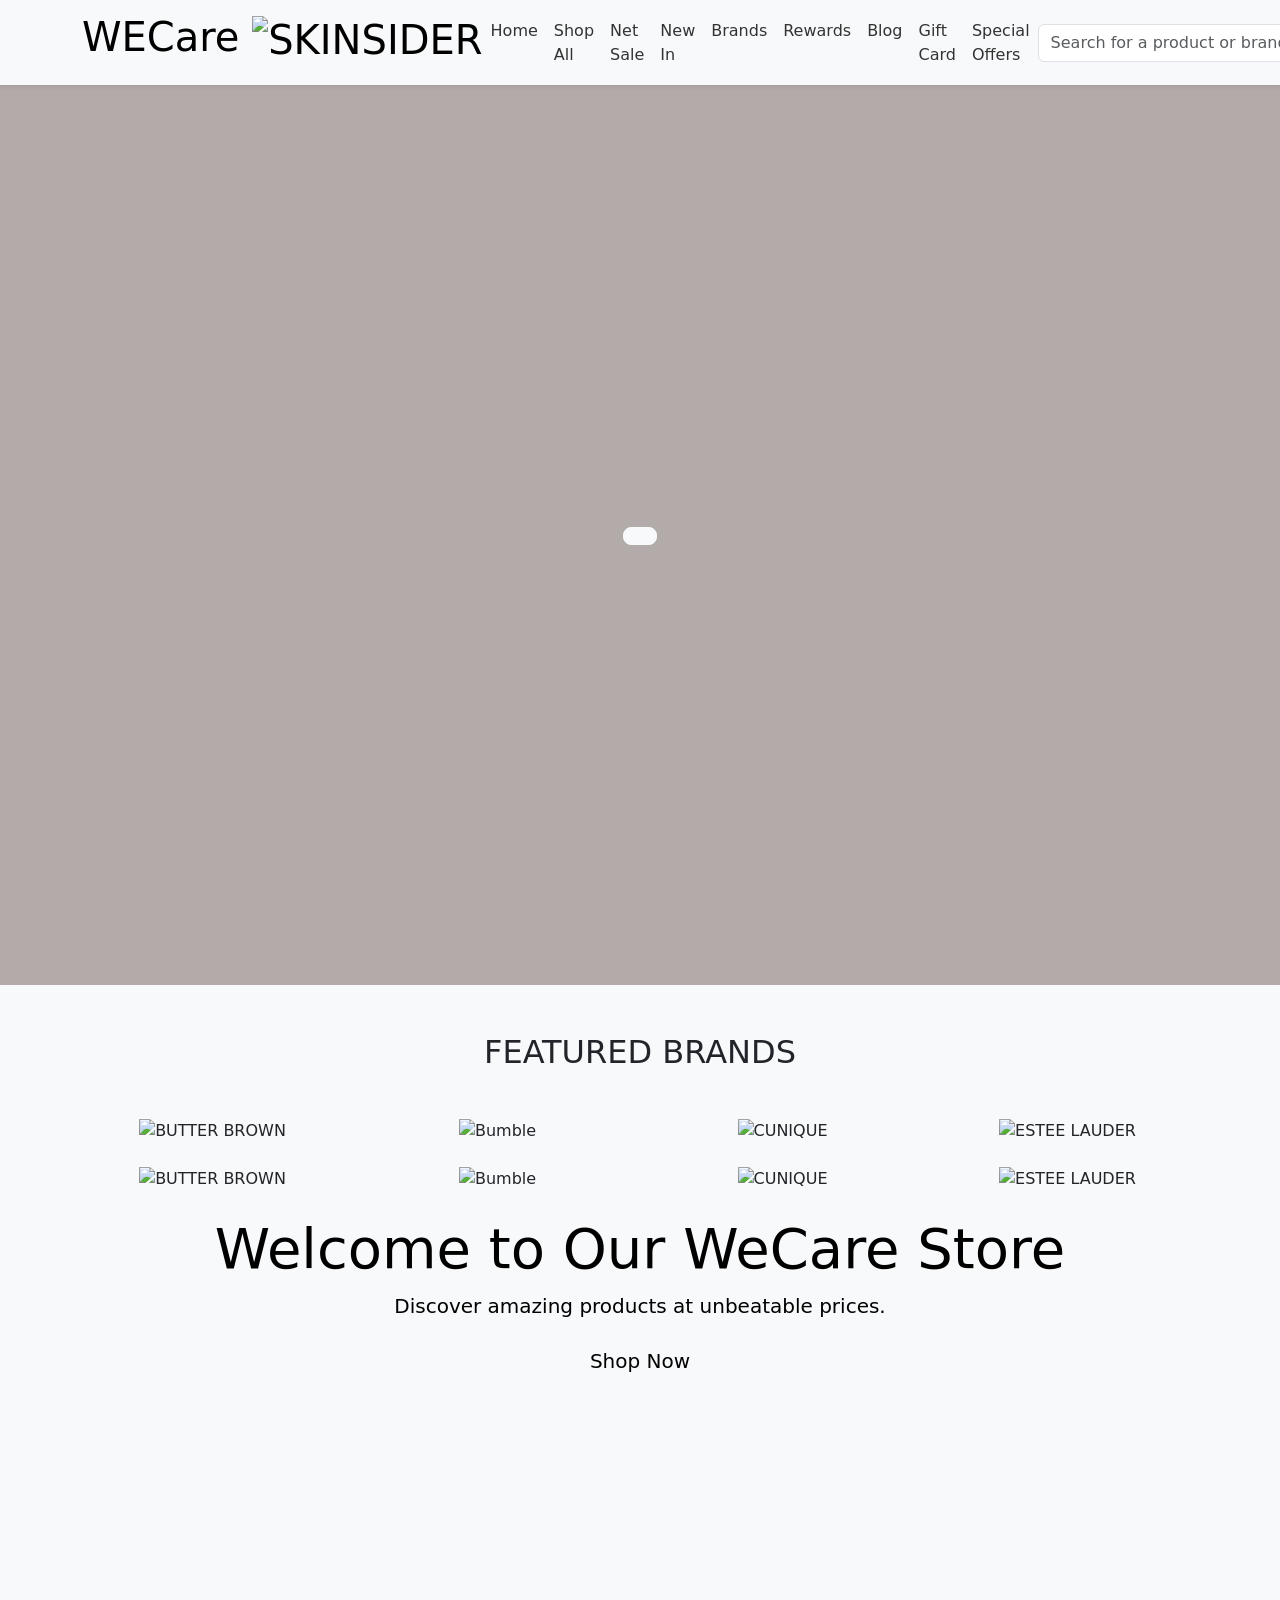
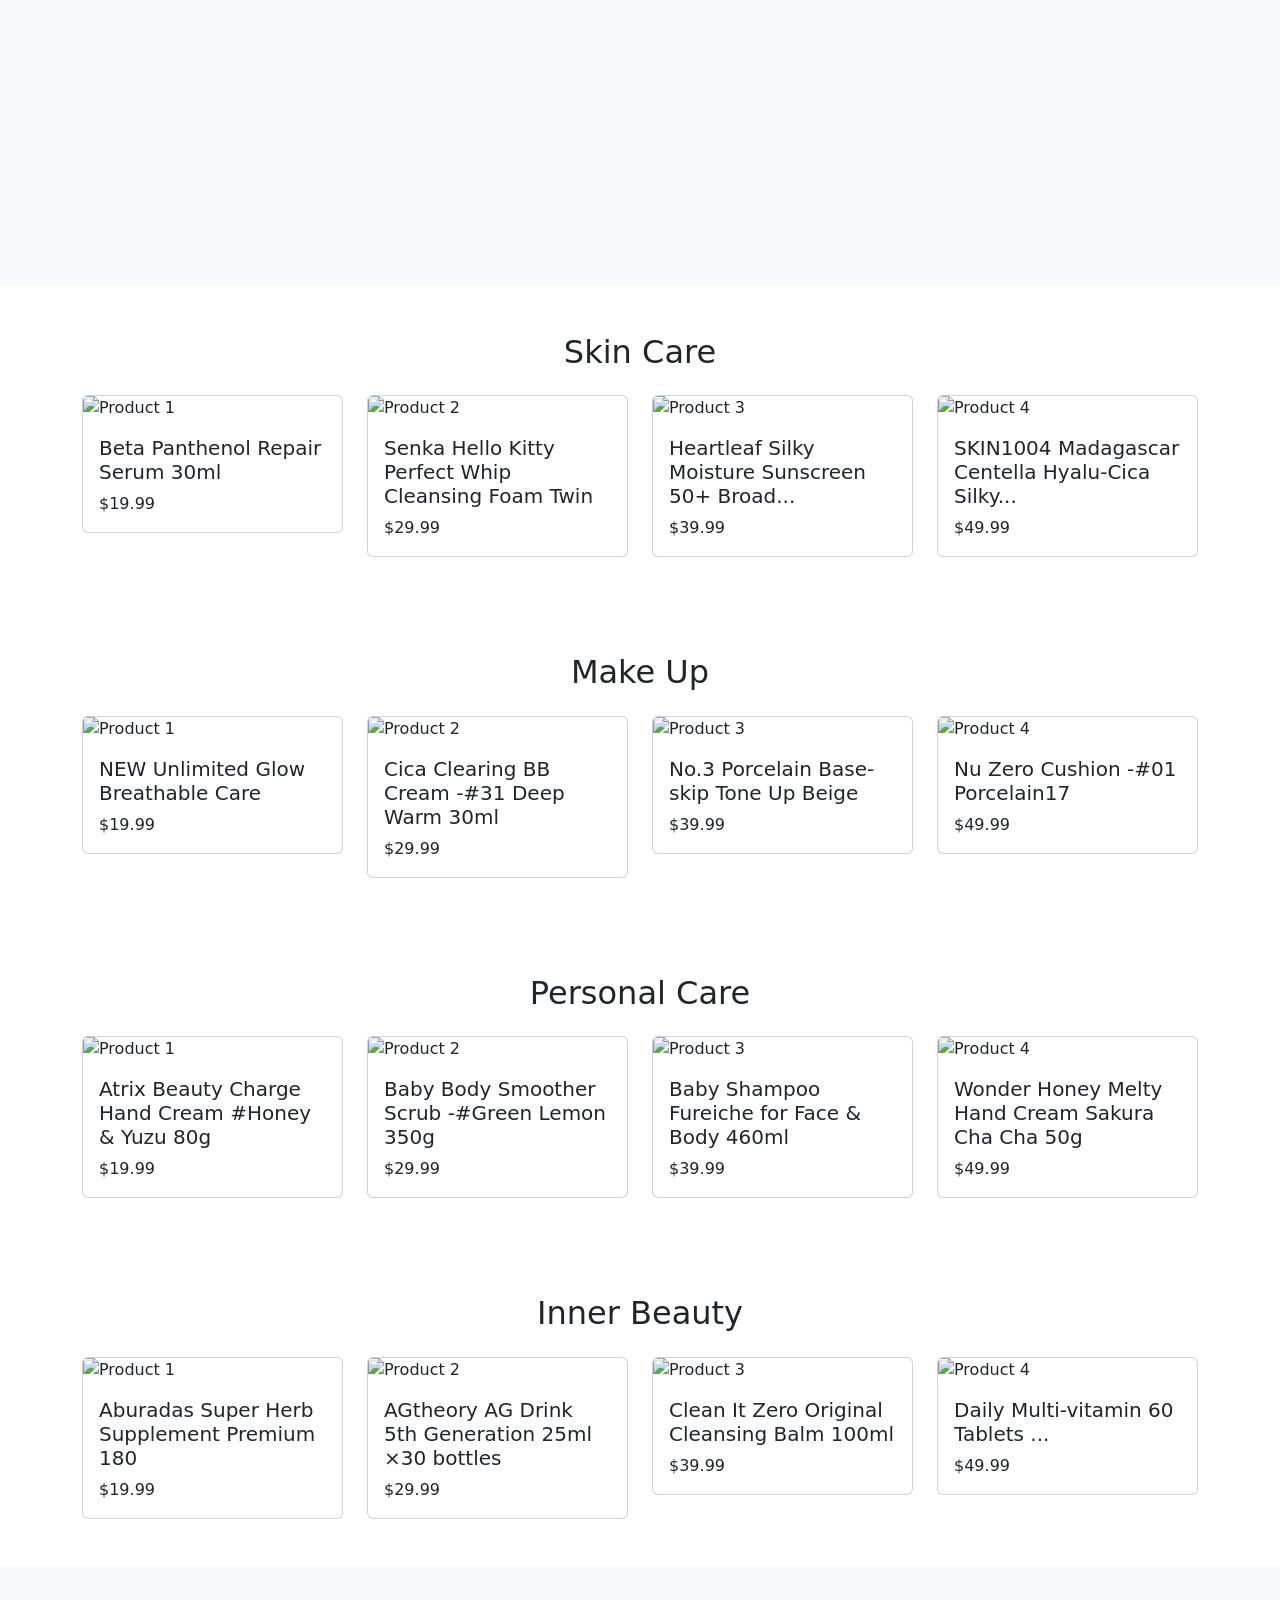
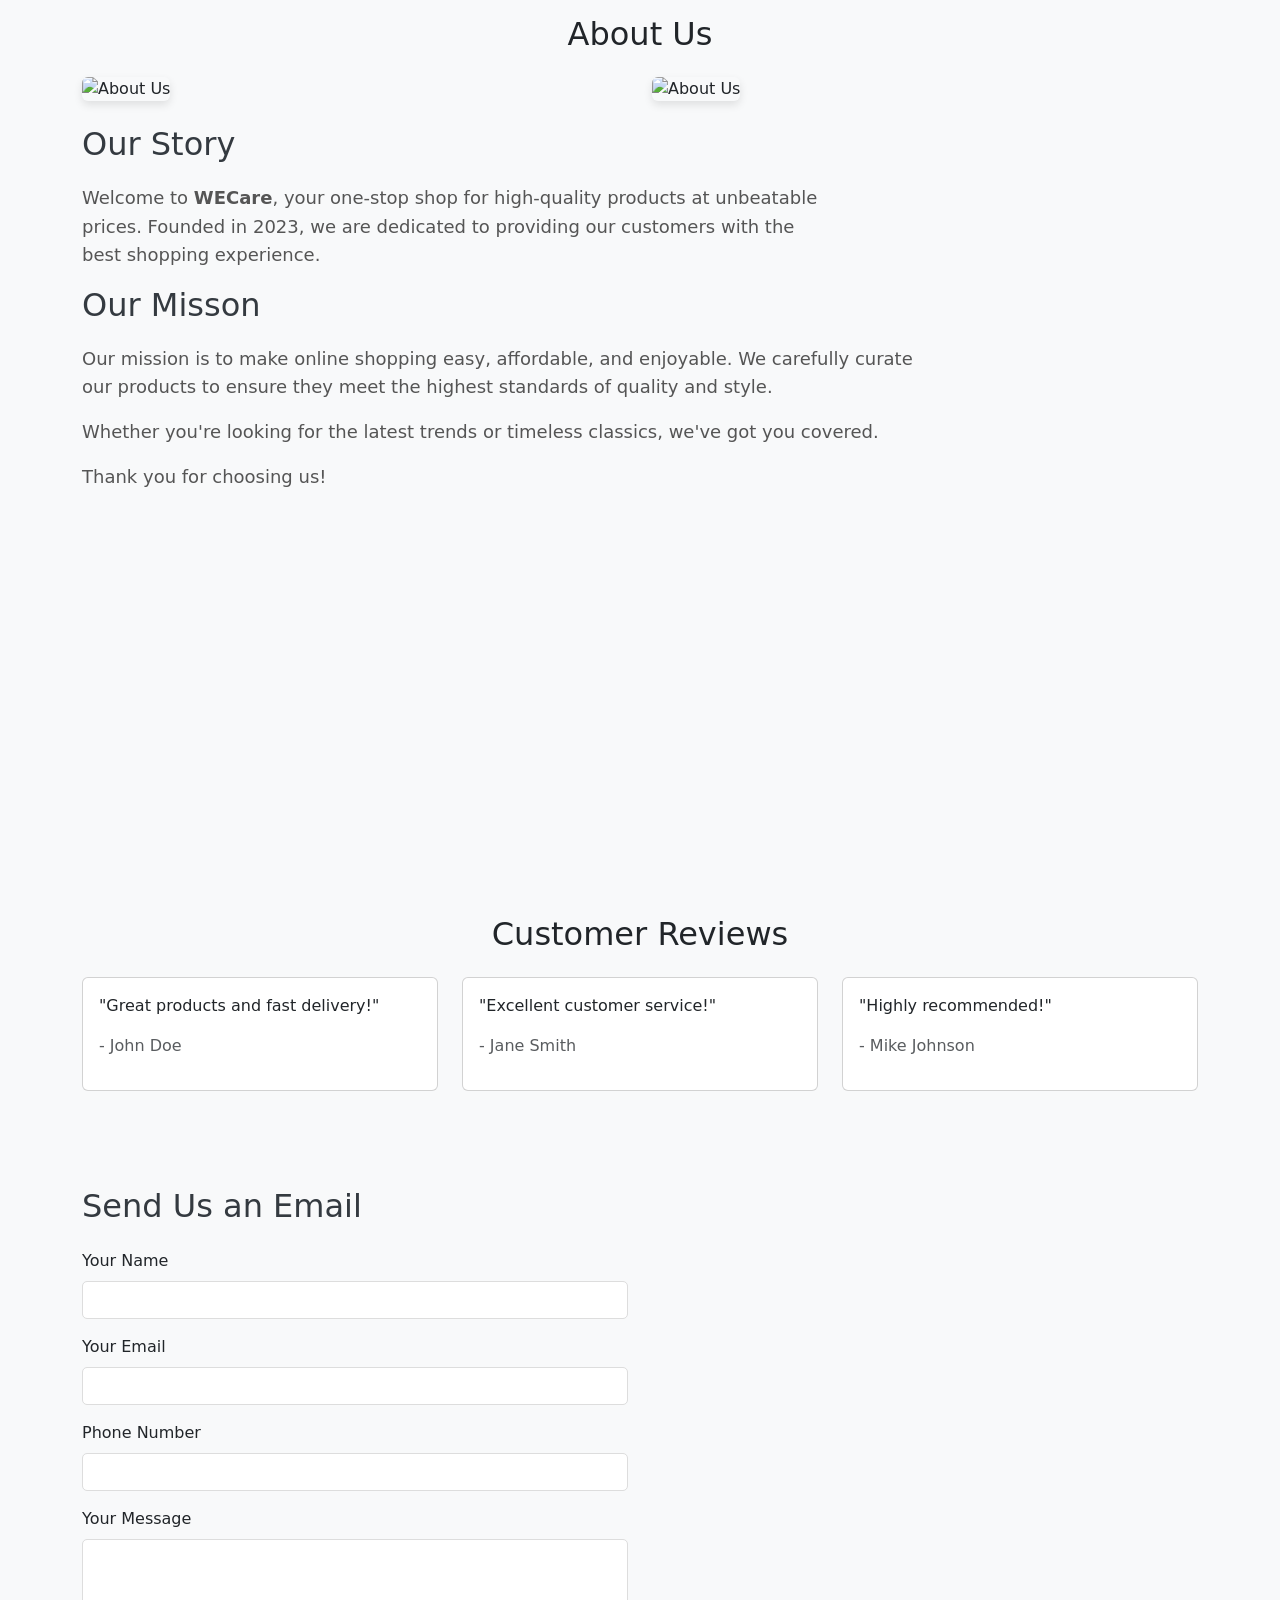
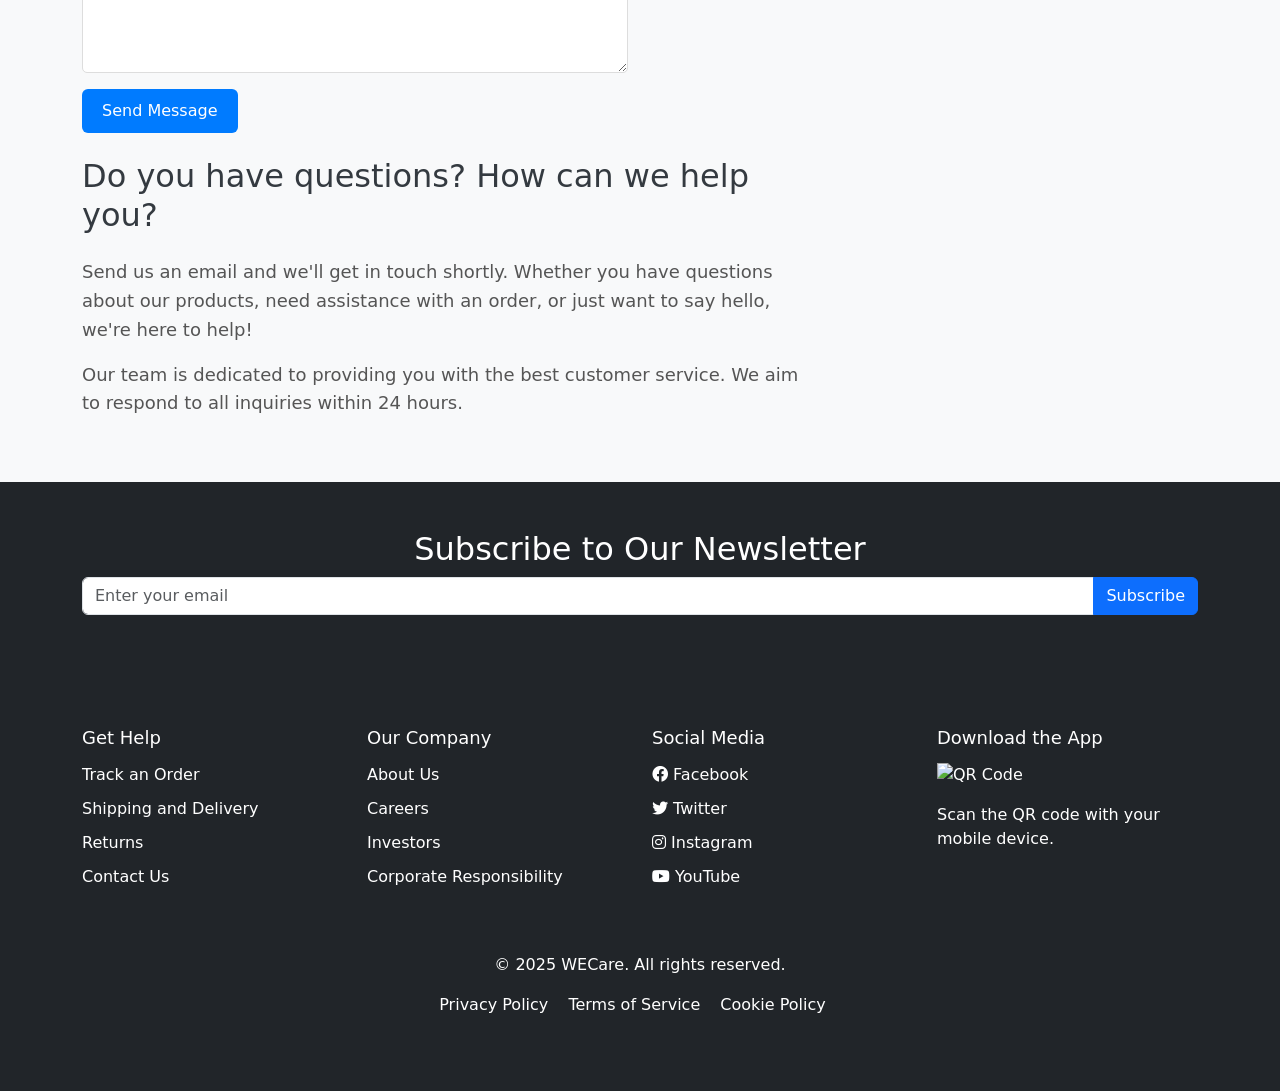
==== commit a689cc78: "push 2" ====
--- a/index.html
+++ b/index.html
@@ -155,72 +155,69 @@
         </div>
   
         <!-- Brand Logos  -->
-        <div class="row">
+        <div class="row row-cols-4">
           <!-- Brand 1 -->
-          <div class="col-md-2 mb-4">
+          <div class="col mb-4">
             <div class="brand-logo">
               <img src="https://m.localised.com/est_bobbi_brown_e3df034dbc.jpg?v=1690234371" class="img-fluid" alt="BUTTER BROWN">
             </div>
           </div>
   
           <!-- Brand 2 -->
-          <div class="col-md-2 mb-4">
+          <div class="col mb-4">
             <div class="brand-logo">
               <img src="https://m.localised.com/est_bumble_2b59192ff2.jpg?v=1690234371" class="img-fluid" alt="Bumble">
             </div>
           </div>
   
           <!-- Brand 3 -->
-          <div class="col-md-2 mb-4">
+          <div class="col mb-4">
             <div class="brand-logo">
               <img src="https://m.localised.com/este_clinique_8c58004276.jpg?v=1690234371" class="img-fluid" alt="CUNIQUE">
             </div>
           </div>
   
           <!-- Brand 4 -->
-          <div class="col-md-2 mb-4">
+          <div class="col mb-4">
             <div class="brand-logo">
               <img src="https://m.localised.com/este_mac_06129e26b6.jpg?v=1690234371" class="img-fluid" alt="ESTEE LAUDER">
             </div>
           </div>
           
-      </div>
-
-      <div class="row">
         <!-- Brand 1 -->
-        <div class="col-md-2 mb-4">
+        <div class="col mb-4">
           <div class="brand-logo">
             <img src="https://m.localised.com/est_bobbi_brown_e3df034dbc.jpg?v=1690234371" class="img-fluid" alt="BUTTER BROWN">
           </div>
         </div>
 
         <!-- Brand 2 -->
-        <div class="col-md-2 mb-4">
+        <div class="col mb-4">
           <div class="brand-logo">
             <img src="https://m.localised.com/est_bumble_2b59192ff2.jpg?v=1690234371" class="img-fluid" alt="Bumble">
           </div>
         </div>
 
         <!-- Brand 3 -->
-        <div class="col-md-2 mb-4">
+        <div class="col mb-4">
           <div class="brand-logo">
             <img src="https://m.localised.com/este_clinique_8c58004276.jpg?v=1690234371" class="img-fluid" alt="CUNIQUE">
           </div>
         </div>
 
         <!-- Brand 4 -->
-        <div class="col-md-2 mb-4">
+        <div class="col mb-4">
           <div class="brand-logo">
             <img src="https://m.localised.com/este_mac_06129e26b6.jpg?v=1690234371" class="img-fluid" alt="ESTEE LAUDER">
           </div>
         </div>
-        
-    </div>
-    <div class="hero-content text-black text-center">
-      <h1 class="display-4">Welcome to Our WeCare Store</h1>
-      <p class="lead">Discover amazing products at unbeatable prices.</p>
-      <a href="./HTML/products.html" class="btn btn-light btn-lg">Shop Now</a>
-    </div>
+      </div>
+      <div class="hero-content text-black text-center">
+        <h1 class="display-4">Welcome to Our WeCare Store</h1>
+        <p class="lead">Discover amazing products at unbeatable prices.</p>
+        <a href="./HTML/products.html" class="btn btn-light btn-lg">Shop Now</a>
+      </div>
+    </section>
       
     </section>
     <!-- Featured Products -->
--- a/CSS/style.css
+++ b/CSS/style.css
@@ -255,7 +255,6 @@
     .brand-logo img {
       max-width: 100%; 
       height: auto; 
-
     }
     
     @media (max-width: 992px) {
@@ -414,4 +413,39 @@
       .brand-logo img {
         max-width: 60%;
       }
+    }
+
+    @media (max-width: 992px) {
+      .hero-content h1 {
+        font-size: 3rem; 
+      }
+    
+      .hero-content p {
+        font-size: 1.25rem; 
+      }
+    }
+    
+    @media (max-width: 768px) {
+      .hero-content h1 {
+        font-size: 2.5rem; 
+      }
+    
+      .hero-content p {
+        font-size: 1rem; 
+      }
+    
+      .hero-content .btn {
+        font-size: 1rem; 
+        padding: 8px 25px;
+      }
+    }
+    
+    @media (max-width: 576px) {
+      .hero-content h1 {
+        font-size: 2rem; 
+      }
+    
+      .hero-content p {
+        font-size: 0.9rem; 
+      }
     }
